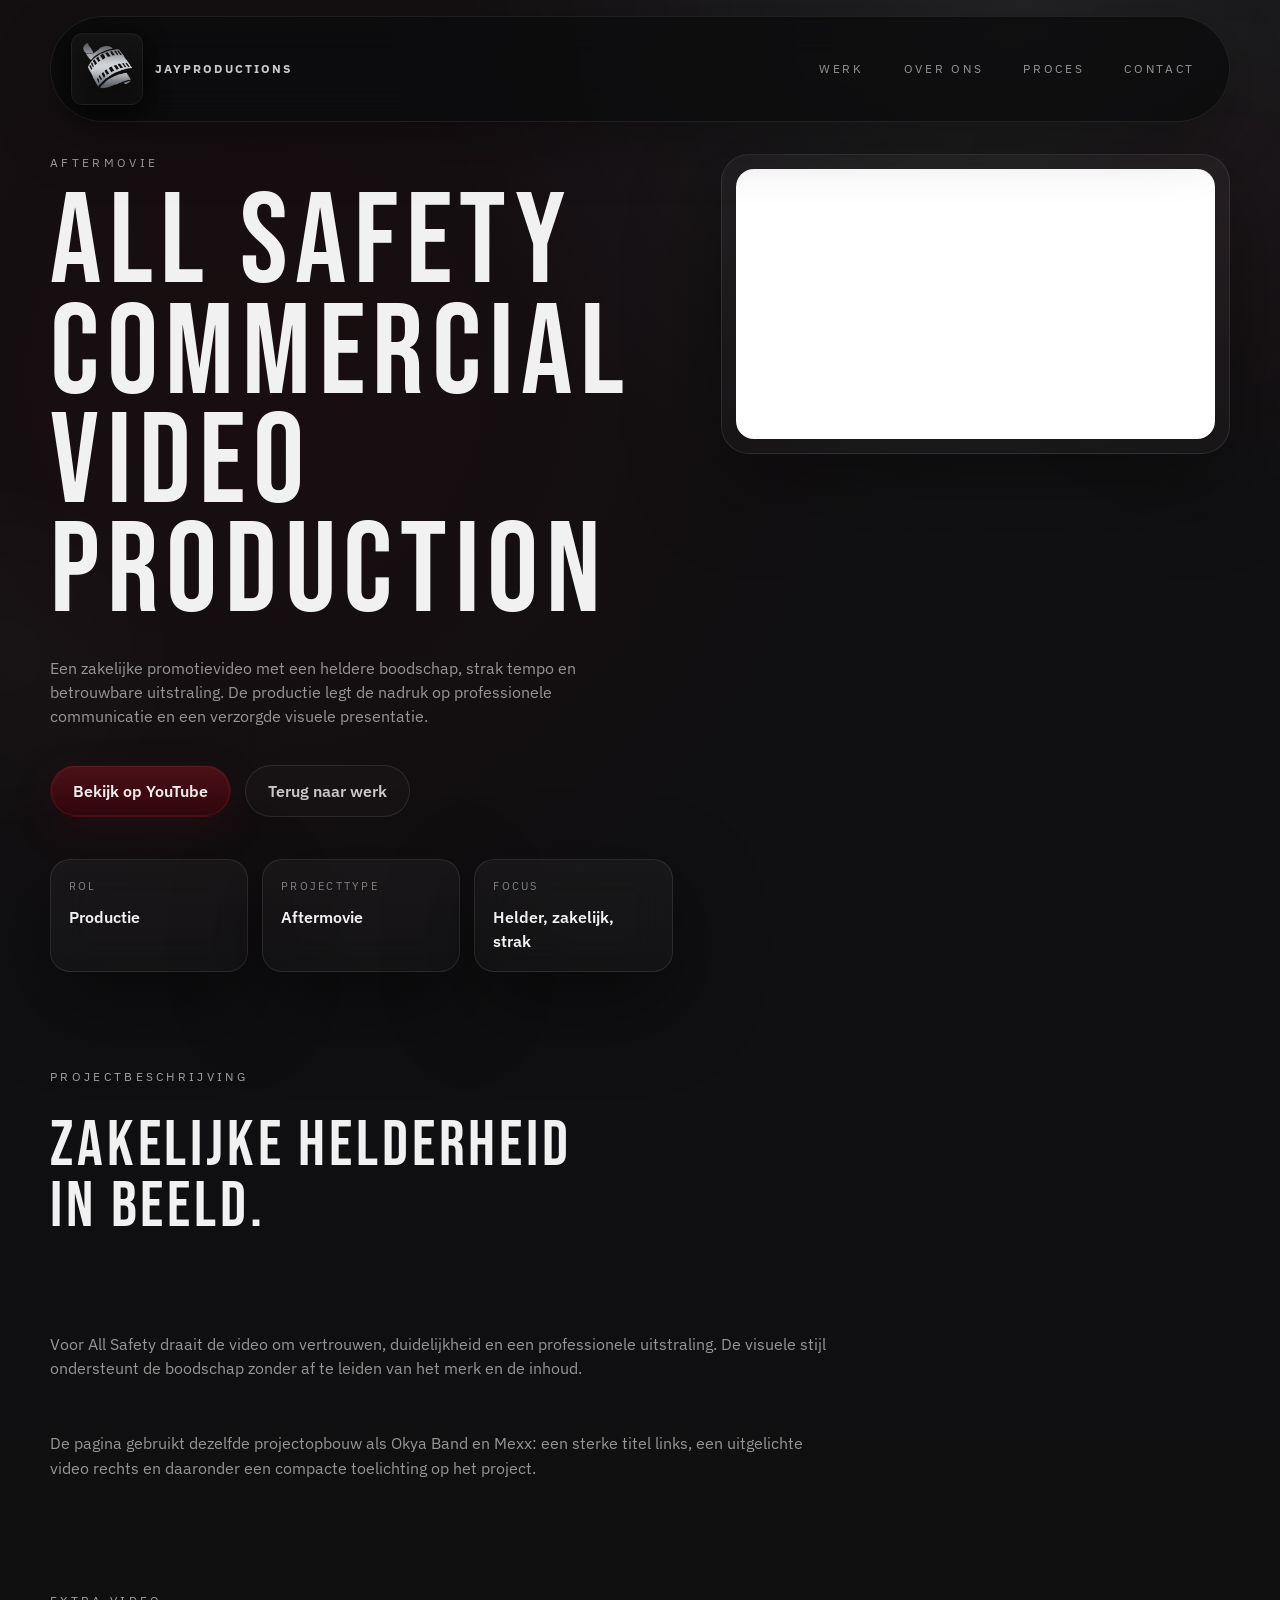
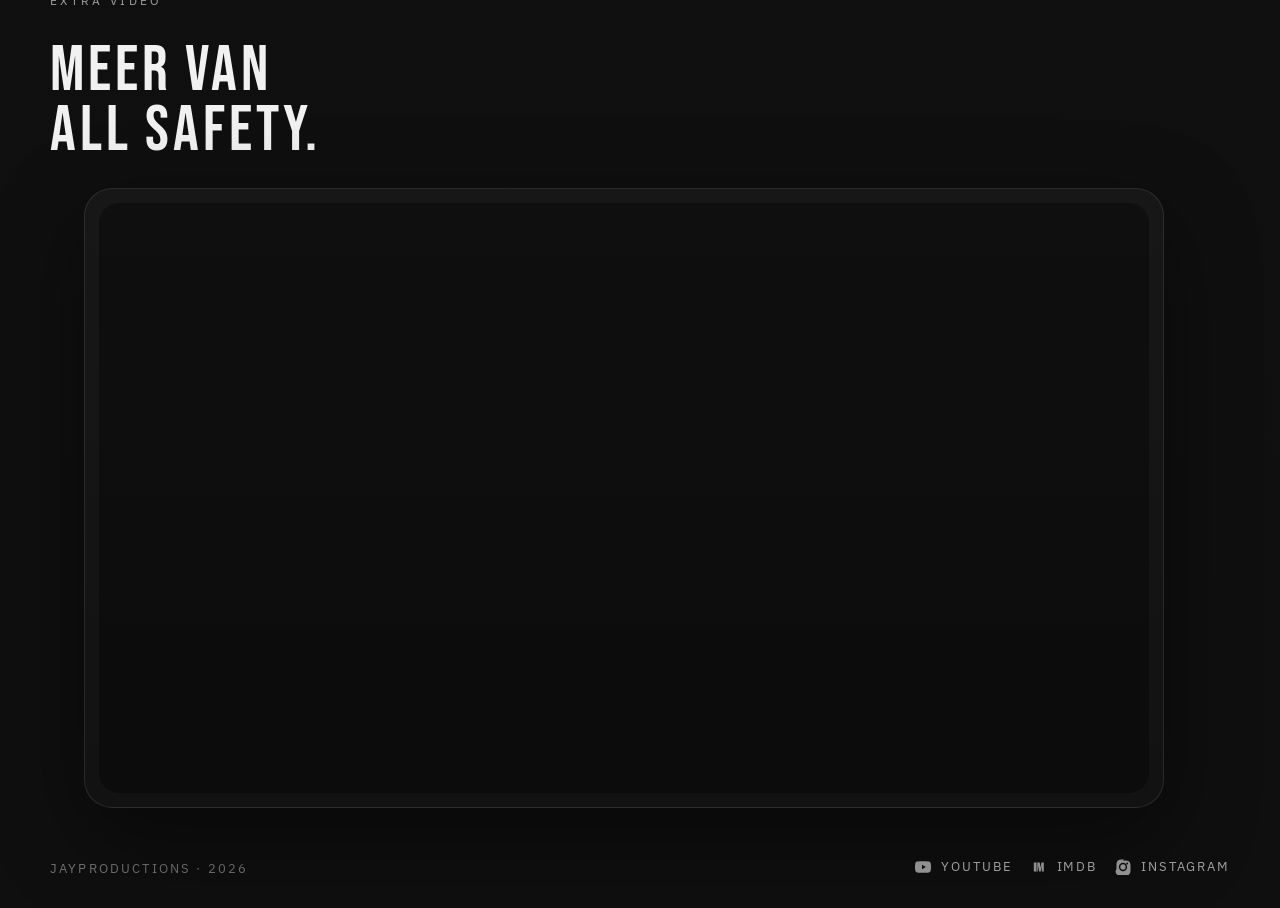
==== Projects/all-safety.html @ 98934c77 "Full release possibly. Only text later." ====
<!DOCTYPE html>
<html lang="nl">
<head>
	<meta charset="UTF-8" />
	<meta name="viewport" content="width=device-width, initial-scale=1.0" />
	<meta name="description" content="All Safety projectpagina van JayProductions." />
	<title>All Safety | JayProductions</title>
	<link rel="icon" href="../images/favicon.jpeg" type="image/jpeg" />
	<link rel="preconnect" href="https://fonts.googleapis.com" />
	<link rel="preconnect" href="https://fonts.gstatic.com" crossorigin />
	<link href="https://fonts.googleapis.com/css2?family=IBM+Plex+Sans:wght@400;500;600;700&family=Bebas+Neue&display=swap" rel="stylesheet" />
	<link rel="stylesheet" href="../styles.css" />
</head>
<body id="top">
	<div class="ambient ambient-one"></div>
	<div class="ambient ambient-two"></div>

	<header class="topbar">
		<a class="brand" href="../index.html" aria-label="JayProductions home">
			<span class="brand-mark">
				<img class="brand-logo" src="../images/JPlogo.jpeg" alt="Jay Productions logo" />
			</span>
			<span class="brand-text">JayProductions</span>
		</a>
		<nav class="nav" aria-label="Primary navigation">
			<a href="../index.html#work">Werk</a>
			<a href="../index.html#about">Over ons</a>
			<a href="../index.html#process">Proces</a>
			<a href="../index.html#contact">Contact</a>
		</nav>
	</header>

	<main>
		<section class="hero reveal project-hero">
			<div class="hero-copy">
				<p class="eyebrow">Aftermovie</p>
				<h1>
					<span>All Safety</span>
					<span>Commercial video production</span>
				</h1>
				<p class="lead">
					Een zakelijke promotievideo met een heldere boodschap, strak tempo en betrouwbare uitstraling.
					De productie legt de nadruk op professionele communicatie en een verzorgde visuele presentatie.
				</p>
				<div class="hero-actions">
					<a class="button button-primary" href="https://www.youtube.com/watch?v=3HWID2IB3Zs" target="_blank" rel="noreferrer">Bekijk op YouTube</a>
					<a class="button button-secondary" href="../index.html#work">Terug naar werk</a>
				</div>
				<dl class="hero-metrics">
					<div>
						<dt>Rol</dt>
						<dd>Productie</dd>
					</div>
					<div>
						<dt>Projecttype</dt>
						<dd>Aftermovie</dd>
					</div>
					<div>
						<dt>Focus</dt>
						<dd>Helder, zakelijk, strak</dd>
					</div>
				</dl>
			</div>

			<div class="hero-visual" aria-hidden="false">
				<div class="visual-card project-video-card">
					<div class="project-video">
						<iframe
							src="https://www.youtube-nocookie.com/embed/3HWID2IB3Zs?rel=0"
							title="All Safety promo video"
							loading="lazy"
							referrerpolicy="strict-origin-when-cross-origin"
							allow="accelerometer; autoplay; clipboard-write; encrypted-media; gyroscope; picture-in-picture"
							allowfullscreen></iframe>
					</div>
				</div>
			</div>
		</section>

		<section class="section reveal project-details">
			<div class="section-heading">
				<p class="eyebrow">Projectbeschrijving</p>
				<h2>
					<span>Zakelijke helderheid</span>
					<span>in beeld.</span>
				</h2>
			</div>
			<div class="split-content project-copy">
				<p>
					Voor All Safety draait de video om vertrouwen, duidelijkheid en een professionele uitstraling.
					De visuele stijl ondersteunt de boodschap zonder af te leiden van het merk en de inhoud.
				</p>
				<p>
					De pagina gebruikt dezelfde projectopbouw als Okya Band en Mexx: een sterke titel links,
					een uitgelichte video rechts en daaronder een compacte toelichting op het project.
				</p>
			</div>
		</section>

		<section class="section reveal">
			<div class="section-heading">
				<p class="eyebrow">Extra video</p>
				<h2>
					<span>Meer van</span>
					<span>All Safety.</span>
				</h2>
			</div>
			<div class="video-collection">
				<article class="video-card">
					<div class="video-frame">
						<iframe
							src="https://www.youtube-nocookie.com/embed/j0ZREssLTuQ?rel=0"
							title="All Safety extra video"
							loading="lazy"
							referrerpolicy="strict-origin-when-cross-origin"
							allow="accelerometer; autoplay; clipboard-write; encrypted-media; gyroscope; picture-in-picture"
							allowfullscreen></iframe>
					</div>
				</article>
			</div>
		</section>
	</main>

	<footer class="footer">
		<span>JayProductions</span>
		<div class="footer-links" aria-label="Social links">
			<a class="social-link" href="https://www.youtube.com/@Jay-Productions" target="_blank" rel="noreferrer" aria-label="YouTube">
				<svg viewBox="0 0 24 24" aria-hidden="true" focusable="false">
					<path d="M23.5 6.2c-.3-1.1-1.2-2-2.3-2.3C19.2 3.4 12 3.4 12 3.4s-7.2 0-9.2.5C1.7 4.2.8 5.1.5 6.2 0 8.2 0 12 0 12s0 3.8.5 5.8c.3 1.1 1.2 2 2.3 2.3 2 .5 9.2.5 9.2.5s7.2 0 9.2-.5c1.1-.3 2-1.2 2.3-2.3.5-2 .5-5.8.5-5.8s0-3.8-.5-5.8Zm-13 9.3V8.5l5.9 3.5-5.9 3.5Z" />
				</svg>
				<span>YouTube</span>
			</a>
			<a class="social-link" href="https://www.imdb.com/name/nm14317892/?ref_=ext_shr_lnk" target="_blank" rel="noreferrer" aria-label="IMDb">
				<svg viewBox="0 0 24 24" aria-hidden="true" focusable="false">
					<path d="M4.2 5.3h4.1v13.4H4.2V5.3Zm5.2 0H13l1.4 7.3 1.3-7.3h3.5v13.4h-3V9.3l-1.6 9.4h-2.4l-1.6-9.4v9.4H9.4V5.3Z" />
				</svg>
				<span>IMDb</span>
			</a>
			<a class="social-link" href="https://www.instagram.com/jayproductions_1/" target="_blank" rel="noreferrer" aria-label="Instagram">
				<svg viewBox="0 0 24 24" aria-hidden="true" focusable="false">
					<path d="M12 2.2c3.2 0 3.6 0 4.9.1 1.2.1 2 .3 2.7.6.7.3 1.2.7 1.8 1.2.5.5.9 1.1 1.2 1.8.3.7.5 1.5.6 2.7.1 1.3.1 1.7.1 4.9s0 3.6-.1 4.9c-.1 1.2-.3 2-.6 2.7-.3.7-.7 1.2-1.2 1.8-.5.5-1.1.9-1.8 1.2-.7.3-1.5.5-2.7.6-1.3.1-1.7.1-4.9.1s-3.6 0-4.9-.1c-1.2-.1-2-.3-2.7-.6-.7-.3-1.2-.7-1.8-1.2-.5-.5-.9-1.1-1.2-1.8-.3-.7-.5-1.5-.6-2.7C2.2 15.6 2.2 15.2 2.2 12s0-3.6.1-4.9c.1-1.2.3-2 .6-2.7.3-.7.7-1.2 1.2-1.8.5-.5 1.1-.9 1.8-1.2.7-.3 1.5-.5 2.7-.6 1.3-.1 1.7-.1 4.9-.1ZM12 5.8A6.2 6.2 0 1 0 12 18.2 6.2 6.2 0 0 0 12 5.8Zm0 10.2A4 4 0 1 1 12 8a4 4 0 0 1 0 8Zm6.3-10.6a1.4 1.4 0 1 0 0 2.8 1.4 1.4 0 0 0 0-2.8Z" />
				</svg>
				<span>Instagram</span>
			</a>
		</div>
	</footer>

	<script src="../script.js"></script>
</body>
</html>
---- styles.css ----
@import url('https://fonts.googleapis.com/css2?family=IBM+Plex+Sans:wght@400;500;600;700&family=Bebas+Neue&display=swap');

:root {
	color-scheme: dark;
	--bg: #0f0f10;
	--bg-soft: #161618;
	--panel: rgba(255, 255, 255, 0.035);
	--panel-strong: rgba(255, 255, 255, 0.06);
	--text: #c9c9c9;
	--text-strong: #f1f1f1;
	--muted: rgba(201, 201, 201, 0.72);
	--accent: #4d1018;
	--accent-deep: #32070d;
	--accent-soft: rgba(77, 16, 24, 0.26);
	--border: rgba(201, 201, 201, 0.12);
	--shadow: 0 30px 90px rgba(0, 0, 0, 0.45);
}

* {
	box-sizing: border-box;
}

html {
	scroll-behavior: smooth;
}

body {
	margin: 0;
	min-height: 100vh;
	background:
		radial-gradient(circle at 20% 15%, rgba(50, 7, 13, 0.26), transparent 28%),
		radial-gradient(circle at 80% 0%, rgba(255, 255, 255, 0.08), transparent 22%),
		linear-gradient(180deg, #101012 0%, #0f0f10 100%);
	color: var(--text);
	font-family: 'IBM Plex Sans', sans-serif;
	line-height: 1.5;
	overflow-x: hidden;
}

body::before {
	content: '';
	position: fixed;
	inset: 0;
	pointer-events: none;
	background-image: linear-gradient(rgba(255, 255, 255, 0.02) 1px, transparent 1px), linear-gradient(90deg, rgba(255, 255, 255, 0.02) 1px, transparent 1px);
	background-size: 72px 72px;
	mask-image: radial-gradient(circle at center, black, transparent 82%);
	opacity: 0.3;
}

a {
	color: inherit;
	text-decoration: none;
}

main,
.topbar,
.footer {
	width: min(1180px, calc(100% - 40px));
	margin: 0 auto;
}

.topbar {
	display: flex;
	align-items: center;
	justify-content: space-between;
	gap: 20px;
	padding: 16px 20px;
	margin-top: 16px;
	position: sticky;
	top: 16px;
	z-index: 20;
	background: rgba(12, 12, 13, 0.82);
	border: 1px solid rgba(255, 255, 255, 0.08);
	border-radius: 999px;
	backdrop-filter: blur(18px);
	box-shadow: 0 20px 60px rgba(0, 0, 0, 0.28);
}

.brand {
	display: inline-flex;
	align-items: center;
	gap: 12px;
	flex: none;
	font-weight: 700;
	letter-spacing: 0.18em;
	text-transform: uppercase;
	font-size: 0.72rem;
}

.brand-mark {
	/* keep the container modestly sized and consistent */
	width: 72px;
	height: 72px;
	display: inline-flex;
	align-items: center;
	justify-content: center;
	padding: 6px;
	background: linear-gradient(180deg, rgba(255,255,255,0.04), rgba(255,255,255,0.015));
	border-radius: 12px;
	border: 1px solid rgba(255,255,255,0.06);
	box-shadow: 0 8px 24px rgba(0, 0, 0, 0.6);
}

.brand-logo {
	/* keep width flexible; increase visible height */
	/* width: 64px; */
	height: 112px;
	object-fit: contain;
	display: block;
	filter: drop-shadow(0 6px 14px rgba(0,0,0,0.6));
	padding-left: 15px;
}

.nav {
	display: flex;
	gap: 12px;
	flex-wrap: wrap;
	justify-content: flex-end;
	color: var(--muted);
	font-size: 0.76rem;
	letter-spacing: 0.22em;
	text-transform: uppercase;
}

.nav a {
	position: relative;
	padding: 10px 14px;
	border-radius: 999px;
	transition: background-color 180ms ease, color 180ms ease, transform 180ms ease;
}

.nav a::after {
	content: none;
}

.nav a:hover,
.nav a:focus-visible {
	background: rgba(255, 255, 255, 0.05);
	color: var(--text-strong);
	transform: translateY(-1px);
}

main {
	padding: 32px 0 48px;
}

.hero {
	display: grid;
	grid-template-columns: minmax(0, 1.1fr) minmax(320px, 0.9fr);
	gap: 48px;
	align-items: center;
	min-height: calc(100vh - 120px);
}

.hero-copy h1,
.section-heading h2,
.cta-panel h2 {
	margin: 0;
	font-family: 'Bebas Neue', sans-serif;
	font-weight: 400;
	letter-spacing: 0.06em;
	color: var(--text-strong);
	line-height: 0.9;
	text-transform: uppercase;
}

.section-heading h2,
.cta-panel h2 {
	display: grid;
	gap: 0.04em;
	max-width: max-content;
}

.hero-copy h1 {
	display: grid;
	gap: 0.02em;
	font-size: clamp(4rem, 10vw, 8rem);
	max-width: max-content;
}

.section-heading h2 span,
.cta-panel h2 span {
	display: block;
	line-height: 0.9;
}

.hero-copy h1 span {
	display: block;
	line-height: 0.85;
}

.eyebrow {
	margin: 0 0 18px;
	color: rgba(201, 201, 201, 0.78);
	letter-spacing: 0.28em;
	text-transform: uppercase;
	font-size: 0.74rem;
}

.lead,
.split-content p,
.process-step p,
.work-card p,
.cta-panel p {
	color: var(--muted);
	font-size: 1.02rem;
}

.lead {
	max-width: 60ch;
	margin: 28px 0 0;
}

.hero-actions {
	display: flex;
	flex-wrap: wrap;
	gap: 14px;
	margin-top: 36px;
}

.button {
	display: inline-flex;
	align-items: center;
	justify-content: center;
	min-height: 52px;
	padding: 0 22px;
	border-radius: 999px;
	border: 1px solid transparent;
	font-weight: 600;
	transition: transform 180ms ease, border-color 180ms ease, background-color 180ms ease, box-shadow 180ms ease;
}

.button:hover,
.button:focus-visible {
	transform: translateY(-1px);
}

.button-primary {
	background: linear-gradient(180deg, rgba(77, 16, 24, 0.98), rgba(50, 7, 13, 0.98));
	color: #f4eded;
	box-shadow: 0 14px 36px rgba(77, 16, 24, 0.26), 0 0 0 1px rgba(255, 255, 255, 0.06) inset;
}

.button-secondary {
	border-color: var(--border);
	background: rgba(255, 255, 255, 0.02);
	color: var(--text);
}

.hero-metrics {
	display: grid;
	grid-template-columns: repeat(3, minmax(0, 1fr));
	gap: 14px;
	margin: 42px 0 0;
}

.hero-metrics div,
.work-card,
.process-step,
.cta-panel,
.visual-card {
	position: relative;
	overflow: hidden;
	background: linear-gradient(180deg, var(--panel), rgba(255, 255, 255, 0.02));
	border: 1px solid var(--border);
	box-shadow: var(--shadow);
	backdrop-filter: blur(18px);
}

.hero-metrics div {
	padding: 18px;
	border-radius: 20px;
}

.hero-metrics dt {
	color: rgba(201, 201, 201, 0.6);
	text-transform: uppercase;
	letter-spacing: 0.2em;
	font-size: 0.7rem;
}

.hero-metrics dd {
	margin: 10px 0 0;
	color: var(--text-strong);
	font-weight: 600;
}

.hero-visual {
	display: grid;
	gap: 18px;
}

.project-video-card {
	padding: 14px;
	min-height: 0;
}

.project-video {
	aspect-ratio: 16 / 9;
	border-radius: 18px;
	overflow: hidden;
	background: rgba(0, 0, 0, 0.35);
}

.project-video iframe {
	width: 100%;
	height: 100%;
	border: 0;
	display: block;
}

.project-copy {
	max-width: 78ch;
}

.visual-card {
	border-radius: 28px;
}

.visual-large {
	min-height: 500px;
	background:
		radial-gradient(circle at 50% 10%, rgba(255, 255, 255, 0.12), transparent 28%),
		linear-gradient(180deg, rgba(255, 255, 255, 0.04), rgba(255, 255, 255, 0.02));
}

.visual-reflection {
	position: absolute;
	inset: auto -18% 10% auto;
	width: 70%;
	height: 70%;
	background: radial-gradient(circle, rgba(77, 16, 24, 0.34), transparent 60%);
	filter: blur(28px);
	opacity: 0.9;
}

.visual-frame {
	position: absolute;
	inset: 28px;
	display: flex;
	flex-direction: column;
	justify-content: space-between;
	padding: 18px;
	border: 1px solid rgba(255, 255, 255, 0.08);
	border-radius: 22px;
}

/* Make any image placed in a visual-frame fill and crop nicely */
.visual-frame img {
    width: 100%;
    height: 100%;
    object-fit: cover;
    object-position: center;
    display: block;
    border-radius: 12px;
    box-shadow: inset 0 1px 0 rgba(255,255,255,0.03), 0 8px 24px rgba(0,0,0,0.45);
}

.visual-frame span,
.card-label,
.work-meta,
.process-step span {
	color: rgba(201, 201, 201, 0.66);
	letter-spacing: 0.22em;
	text-transform: uppercase;
	font-size: 0.72rem;
}

.visual-frame strong {
	align-self: flex-end;
	max-width: 8ch;
	font-family: 'Bebas Neue', sans-serif;
	font-size: clamp(3rem, 4vw, 4.6rem);
	line-height: 0.86;
	letter-spacing: 0.05em;
	text-transform: uppercase;
	color: var(--text-strong);
	text-align: right;
}

.visual-stack {
	display: grid;
	grid-template-columns: 1fr 1.25fr;
	gap: 18px;
}

.visual-small {
	min-height: 170px;
	padding: 22px;
	display: flex;
	flex-direction: column;
	justify-content: space-between;
}

.visual-small strong {
	font-size: clamp(1.5rem, 2.2vw, 2.2rem);
	color: var(--text-strong);
	max-width: 10ch;
	line-height: 1;
}

.card-tall {
	min-height: 220px;
}

.card-wide {
	align-self: end;
}

.section {
	padding: 96px 0 0;
}

.section-heading {
	display: grid;
	gap: 14px;
	margin-bottom: 28px;
}

.section-heading h2,
.cta-panel h2 {
	font-size: clamp(3rem, 5vw, 5.2rem);
}

.marquee {
	display: grid;
	grid-template-columns: repeat(5, minmax(max-content, 1fr));
	gap: 20px;
	align-items: center;
	justify-items: center;
	padding: 26px 0;
	margin-top: 46px;
	border-top: 1px solid var(--border);
	border-bottom: 1px solid var(--border);
	color: rgba(201, 201, 201, 0.58);
	font-size: 0.74rem;
	font-weight: 600;
	letter-spacing: 0.32em;
	text-transform: uppercase;
}

.work-grid {
	display: grid;
	grid-template-columns: 1.2fr 1fr 1fr;
	gap: 18px;
}

.work-tools {
	display: flex;
	justify-content: space-between;
	align-items: center;
	gap: 18px;
	margin: 0 0 22px;
}

.tag-filters,
.sort-controls {
	display: flex;
	flex-wrap: wrap;
	align-items: center;
	gap: 10px;
}

.filter-chip,
.sort-button {
	display: inline-flex;
	align-items: center;
	justify-content: center;
	min-height: 40px;
	border-radius: 999px;
	border: 1px solid rgba(201, 201, 201, 0.14);
	background: rgba(255, 255, 255, 0.025);
	color: rgba(201, 201, 201, 0.76);
	font: inherit;
	font-size: 0.72rem;
	font-weight: 600;
	letter-spacing: 0.14em;
	text-transform: uppercase;
	cursor: pointer;
	transition: background-color 180ms ease, border-color 180ms ease, color 180ms ease, transform 180ms ease;
}

.filter-chip {
	padding: 0 14px;
}

.sort-button {
	padding: 0 16px;
}

.filter-chip:hover,
.filter-chip:focus-visible,
.sort-button:hover,
.sort-button:focus-visible {
	border-color: rgba(201, 201, 201, 0.28);
	color: var(--text-strong);
	transform: translateY(-1px);
}

.filter-chip[aria-pressed="true"],
.sort-button[aria-pressed="true"] {
	border-color: rgba(77, 16, 24, 0.86);
	background: linear-gradient(180deg, rgba(77, 16, 24, 0.82), rgba(50, 7, 13, 0.82));
	color: #f4eded;
	box-shadow: 0 12px 28px rgba(77, 16, 24, 0.2), 0 0 0 1px rgba(255, 255, 255, 0.05) inset;
}

.work-card,
.process-step,
.cta-panel {
	border-radius: 28px;
}

.work-card {
	min-height: 300px;
	padding: 28px;
	display: flex;
	flex-direction: column;
	justify-content: space-between;
}

.work-card.is-hidden {
	display: none;
}

.work-empty {
	margin: 26px 0 0;
	color: rgba(201, 201, 201, 0.72);
	font-size: 0.95rem;
}

.work-filter-note {
	margin: -8px 0 22px;
	color: rgba(241, 241, 241, 0.78);
	font-size: 0.92rem;
}

.work-card.featured {
	background:
		radial-gradient(circle at top right, rgba(111, 31, 44, 0.28), transparent 32%),
		linear-gradient(180deg, rgba(255, 255, 255, 0.05), rgba(255, 255, 255, 0.02));
}

.work-meta {
	display: flex;
	justify-content: space-between;
	gap: 12px;
}

.work-card h3,
.process-step h3 {
	margin: 0;
	color: var(--text-strong);
	font-family: 'Bebas Neue', sans-serif;
	font-weight: 400;
	font-size: 1.95rem;
	letter-spacing: 0.05em;
	text-transform: uppercase;
	line-height: 0.95;
}

.work-card p,
.process-step p,
.cta-panel p {
	margin: 0;
	max-width: 34ch;
}

.project-card-link {
	display: inline-flex;
	align-items: center;
	align-self: flex-start;
	margin-top: 18px;
	padding: 10px 16px;
	border-radius: 999px;
	border: 1px solid var(--border);
	background: rgba(255, 255, 255, 0.03);
	color: var(--text-strong);
	font-size: 0.78rem;
	letter-spacing: 0.18em;
	text-transform: uppercase;
	transition: background-color 180ms ease, transform 180ms ease, border-color 180ms ease;
}

.project-card-link:hover,
.project-card-link:focus-visible {
	background: rgba(255, 255, 255, 0.07);
	border-color: rgba(201, 201, 201, 0.24);
	transform: translateY(-1px);
}

.split {
	display: grid;
	grid-template-columns: 0.82fr 1.18fr;
	gap: 28px;
	align-items: start;
}

.split-content {
	display: grid;
	gap: 18px;
	padding-top: 52px;
}

.profile-grid {
	display: grid;
	grid-template-columns: repeat(3, minmax(0, 1fr));
	gap: 22px;
	grid-column: 1 / -1;
	width: min(100%, 980px);
	margin: 28px auto 0;
	justify-self: center;
}

.profile-card {
	display: grid;
	gap: 0;
	padding: 0;
	border-radius: 30px;
	background: linear-gradient(180deg, rgba(255, 255, 255, 0.05), rgba(255, 255, 255, 0.02));
	border: 1px solid var(--border);
	overflow: hidden;
	box-shadow: var(--shadow);
}

.profile-photo {
	width: 100%;
	aspect-ratio: 0.92;
	min-height: 360px;
	border-radius: 0;
	display: block;
	object-fit: cover;
	object-position: center;
	border-bottom: 1px solid rgba(255, 255, 255, 0.1);
	box-shadow: inset 0 1px 0 rgba(255, 255, 255, 0.08);
}

.profile-card-body {
	display: grid;
	gap: 8px;
	padding: 18px 20px 20px;
	background: linear-gradient(180deg, rgba(255, 255, 255, 0.02), rgba(255, 255, 255, 0));
}

.profile-card h3 {
	margin: 0;
	color: var(--text-strong);
	font-size: 1.12rem;
	letter-spacing: 0.06em;
	text-transform: uppercase;
}

.profile-card p {
	margin: 0;
	color: rgba(201, 201, 201, 0.66);
	font-size: 0.95rem;
}

.process-grid {
	display: grid;
	grid-template-columns: repeat(3, minmax(0, 1fr));
	gap: 18px;
}

.process-step {
	padding: 26px;
	min-height: 250px;
}

.process-step span {
	display: inline-flex;
	margin-bottom: 70px;
}

.cta {
	padding-bottom: 80px;
}

.cta-panel {
	padding: 42px;
	background:
		radial-gradient(circle at left top, rgba(77, 16, 24, 0.28), transparent 30%),
		linear-gradient(180deg, rgba(255, 255, 255, 0.045), rgba(255, 255, 255, 0.018));
}

.cta-panel p {
	margin: 20px 0 0;
}

.contact-form {
	display: grid;
	gap: 16px;
	margin-top: 28px;
}

.form-row {
	display: grid;
	grid-template-columns: repeat(2, minmax(0, 1fr));
	gap: 16px;
}

.contact-form label {
	display: grid;
	gap: 10px;
}

.contact-form span {
	color: rgba(201, 201, 201, 0.72);
	letter-spacing: 0.18em;
	text-transform: uppercase;
	font-size: 0.68rem;
}

.contact-form input,
.contact-form select,
.contact-form textarea {
	width: 100%;
	border-radius: 18px;
	border: 1px solid rgba(201, 201, 201, 0.14);
	background: rgba(10, 10, 11, 0.65);
	color: var(--text-strong);
	padding: 16px 18px;
	font: inherit;
	outline: none;
	transition: border-color 180ms ease, box-shadow 180ms ease, background-color 180ms ease;
}

.contact-form select {
	-webkit-appearance: none;
	-moz-appearance: none;
	appearance: none;
	padding-right: 46px;
	background-image: linear-gradient(45deg, transparent 50%, rgba(201, 201, 201, 0.8) 50%), linear-gradient(135deg, rgba(201, 201, 201, 0.8) 50%, transparent 50%);
	background-position: calc(100% - 22px) 50%, calc(100% - 16px) 50%;
	background-size: 6px 6px, 6px 6px;
	background-repeat: no-repeat;
}

.contact-form textarea {
	resize: vertical;
	min-height: 150px;
}

.contact-form input::placeholder,
.contact-form textarea::placeholder {
	color: rgba(201, 201, 201, 0.42);
}

.contact-form input:focus,
.contact-form select:focus,
.contact-form textarea:focus {
	border-color: rgba(77, 16, 24, 0.82);
	box-shadow: 0 0 0 4px rgba(77, 16, 24, 0.18);
	background: rgba(14, 14, 16, 0.88);
}

.form-actions {
	display: flex;
	flex-wrap: wrap;
	align-items: center;
	gap: 16px;
	margin-top: 6px;
}

.form-note,
.form-status {
	margin: 0;
	font-size: 0.92rem;
}

.form-status {
	min-height: 1.4em;
	color: rgba(201, 201, 201, 0.88);
}

.footer {
	display: flex;
	justify-content: space-between;
	align-items: center;
	gap: 16px;
	padding: 0 0 28px;
	color: rgba(201, 201, 201, 0.54);
	font-size: 0.84rem;
	letter-spacing: 0.16em;
	text-transform: uppercase;
}

.footer-links {
	display: flex;
	align-items: center;
	gap: 18px;
	flex-wrap: wrap;
	justify-content: flex-end;
	letter-spacing: 0.14em;
}

.social-link {
	display: inline-flex;
	align-items: center;
	gap: 10px;
	position: relative;
	padding-bottom: 3px;
	color: rgba(201, 201, 201, 0.78);
	transition: color 180ms ease;
}

.social-link svg {
	width: 16px;
	height: 16px;
	fill: currentColor;
	flex: none;
	opacity: 0.9;
}

.social-link::after {
	content: '';
	position: absolute;
	left: 0;
	bottom: 0;
	width: 100%;
	height: 1px;
	background: linear-gradient(90deg, transparent, rgba(201, 201, 201, 0.9), transparent);
	transform: scaleX(0);
	transform-origin: center;
	transition: transform 180ms ease;
}

.social-link:hover,
.social-link:focus-visible {
	color: var(--text-strong);
}

.social-link:hover::after,
.social-link:focus-visible::after {
	transform: scaleX(1);
}

.ambient {
	position: fixed;
	border-radius: 50%;
	filter: blur(60px);
	opacity: 0.34;
	pointer-events: none;
	z-index: 0;
}

.ambient-one {
	top: 8%;
	right: -10%;
	width: 28vw;
	height: 28vw;
	background: rgba(50, 7, 13, 0.32);
}

.ambient-two {
	bottom: 10%;
	left: -12%;
	width: 24vw;
	height: 24vw;
	background: rgba(255, 255, 255, 0.06);
}

.reveal {
	opacity: 0;
	transform: translateY(24px);
	transition: opacity 700ms ease, transform 700ms ease;
}

.reveal.is-visible {
	opacity: 1;
	transform: translateY(0);
}

.reveal.is-visible .work-card,
.reveal.is-visible .process-step,
.reveal.is-visible .visual-card {
	animation: floatIn 700ms ease both;
}

.hero .hero-copy,
.hero .hero-visual {
	position: relative;
	z-index: 1;
}

@keyframes floatIn {
	from {
		transform: translateY(10px);
		opacity: 0.7;
	}
	to {
		transform: translateY(0);
		opacity: 1;
	}
}

@media (max-width: 1024px) {
	.hero,
	.split {
		grid-template-columns: 1fr;
	}

	.hero {
		min-height: auto;
		padding-top: 20px;
		gap: 32px;
	}

	.hero-copy h1 {
		font-size: clamp(3.2rem, 8vw, 5.8rem);
		max-width: 11ch;
	}

	.hero-metrics {
		grid-template-columns: repeat(3, minmax(0, 1fr));
	}

	.visual-large {
		min-height: 380px;
	}

	.visual-stack {
		grid-template-columns: repeat(2, minmax(0, 1fr));
	}

	.work-card,
	.process-step,
	.cta-panel {
		padding: 24px;
	}

	.section {
		padding-top: 80px;
	}

	.split-content {
		padding-top: 18px;
	}

	.profile-grid {
		grid-template-columns: repeat(3, minmax(0, 1fr));
	}

	.hero-copy h1 {
		max-width: 12ch;
	}

	.work-grid,
	.process-grid {
		grid-template-columns: 1fr;
	}

	.work-tools {
		flex-direction: column;
		align-items: stretch;
	}

	.tag-filters,
	.sort-controls {
		justify-content: center;
	}

	/* Center header/footer/nav and hero on tablet widths (<=1024px) */
	.topbar,
	.footer {
		flex-direction: column;
		align-items: center;
	}

	.topbar {
		border-radius: 28px;
		padding: 18px 20px;
	}

	.nav,
	.footer-links {
		justify-content: center;
	}

	.hero-copy {
		text-align: center;
		margin-inline: auto;
	}

	.hero-actions {
		justify-content: center;
	}

	.hero-metrics div {
		text-align: center;
	}

	.hero-visual {
		justify-self: center;
	}

	/* Ensure section headings center on tablet */
	.section-heading {
		justify-items: center;
	}

	.section-heading h2,
	.section-heading p {
		text-align: center !important;
		margin-inline: auto;
		width: min(100%, 92%);
	}
}

@media (max-width: 900px) {
	main,
	.topbar,
	.footer {
		width: min(100% - 28px, 1180px);
	}

	.topbar {
		top: 12px;
		padding: 16px 18px;
	}

	.topbar,
	.footer {
		flex-direction: column;
		align-items: center;
	}

	.nav,
	.footer-links {
		justify-content: center;
	}

	.nav {
		gap: 16px;
		font-size: 0.72rem;
	}

	.hero {
		gap: 24px;
		padding-top: 18px;
	}

	.hero-copy {
		text-align: center;
		margin-inline: auto;
	}

	/* Center section headings on tablet */
	.section-heading,
	.section-heading h2,
	.section-heading p {
		text-align: center !important;
		margin-inline: auto;
		width: min(100%, 92%);
	}

	.hero-actions {
		justify-content: center;
	}

	.hero-metrics div {
		text-align: center;
	}

	.hero-visual {
		justify-self: center;
	}

	.hero-copy h1 {
		font-size: clamp(2.8rem, 8.5vw, 4.6rem);
		max-width: 9ch;
	}

	.hero-actions {
		gap: 12px;
	}

	.hero-metrics {
		grid-template-columns: repeat(2, minmax(0, 1fr));
	}

	.visual-stack,
	.form-row {
		grid-template-columns: 1fr;
	}

	.profile-grid {
		grid-template-columns: 1fr;
		width: 100%;
	}

	.profile-photo {
		min-height: 0;
		aspect-ratio: 1;
	}

	.profile-card-body {
		padding: 16px 18px 18px;
	}

	.visual-large {
		min-height: 300px;
	}

	.section {
		padding-top: 68px;
	}

	.cta {
		padding-bottom: 56px;
	}

	.work-card,
	.process-step,
	.cta-panel {
		padding: 20px;
	}

	.form-actions {
		align-items: stretch;
	}

	.button {
		width: 100%;
	}

	.marquee {
		display: flex;
		gap: 44px;
		justify-content: flex-start;
		overflow-x: auto;
		white-space: nowrap;
		padding: 18px 0 20px;
	}

	.marquee span {
		flex: none;
	}
}

@media (max-width: 720px) {
	main,
	.topbar,
	.footer {
		width: min(100% - 20px, 1180px);
	}

	.topbar,
	.footer,
	.nav,
	.hero-actions,
	.marquee {
		gap: 12px;
	}

	.topbar,
	.footer {
		flex-direction: column;
		align-items: center;
	}

	.footer-links {
		justify-content: center;
	}

	.nav {
		gap: 14px;
		justify-content: center;
		font-size: 0.78rem;
		row-gap: 8px;
	}

	.marquee {
		gap: 34px;
	}

	main {
		padding-top: 28px;
	}

	.hero {
		gap: 20px;
	}

	.hero-copy h1 {
		font-size: clamp(2.5rem, 9.5vw, 3.4rem);
		max-width: 10ch;
		line-height: 0.98;
	}

	.hero-copy,
	.hero-visual,
	.section-heading,
	.split-content,
	.cta-panel {
		width: 100%;
	}

	.hero-copy {
		text-align: center;
	}

	/* Reduce header logo on small screens */
	.brand-mark {
		width: 56px;
		height: 56px;
		padding: 6px;
		border-radius: 12px;
	}

	.brand-logo {
		/* width intentionally flexible */
		/* width: 200px; */
		height: 112px;
	}

	/* Ensure absolute centering on very small phones */
}

@media (max-width: 480px) {
	.hero {
		grid-template-columns: 1fr;
		justify-items: center;
		padding-top: 18px;
	}

	.hero-copy {
		text-align: center;
		justify-self: center;
		margin-inline: auto;
		width: min(100%, 92%);
	}

	.hero-copy h1 {
		font-size: clamp(2.2rem, 9.5vw, 3rem);
		max-width: 12ch;
		line-height: 0.98;
	}

	.hero-visual {
		justify-self: center;
		width: min(100%, 92%);
	}

	/* Center section headings and related intro text on very small screens */
	.section-heading,
	.section-heading h2,
	.section-heading p,
	.split-content {
		text-align: center !important;
		margin-inline: auto;
		width: min(100%, 92%);
	}

	.section-heading h2 {
		max-width: 36ch;
		margin-inline: auto;
	}

	.hero-metrics {
		gap: 10px;
		margin-top: 22px;
	}

	.hero-metrics div {
		padding: 12px 14px;
	}

	.eyebrow {
		font-size: 0.66rem;
		letter-spacing: 0.22em;
		margin-bottom: 12px;
	}

	.lead,
	.split-content p,
	.process-step p,
	.work-card p,
	.cta-panel p {
		font-size: 0.95rem;
	}

	.hero-actions {
		flex-direction: column;
	}

	.button {
		width: 100%;
	}

	.hero-metrics,
	.visual-stack,
	.form-row {
		grid-template-columns: 1fr;
	}

	.hero-metrics {
		display: grid;
		gap: 8px;
	}

	.hero-metrics dt {
		font-size: 0.62rem;
	}

	.hero-metrics dd {
		margin-top: 6px;
		font-size: 0.92rem;
	}

	.hero-metrics div,
	.work-card,
	.process-step,
	.cta-panel,
	.visual-card {
		border-radius: 22px;
	}

	.visual-large {
		min-height: 260px;
	}

	.visual-frame {
		inset: 18px;
		padding: 14px;
	}

	.visual-frame strong,
	.visual-small strong {
		font-size: clamp(1.7rem, 6vw, 2.5rem);
	}

	.visual-small {
		min-height: 150px;
	}

	.ambient {
		display: none;
	}

	.marquee {
		gap: 34px;
		justify-content: flex-start;
		overflow-x: auto;
		white-space: nowrap;
		padding-bottom: 20px;
	}

	.marquee span {
		flex: none;
	}

	.section,
	.cta {
		padding-top: 60px;
	}

	.section-heading h2,
	.cta-panel h2 {
		font-size: clamp(2rem, 8vw, 3.1rem);
		max-width: 100%;
	}

	.section-heading h2,
	.cta-panel h2 {
		max-width: 10ch;
	}

	.form-row {
		grid-template-columns: 1fr;
	}

	.contact-form input,
	.contact-form select,
	.contact-form textarea {
		padding: 15px 16px;
		border-radius: 16px;
	}

	.form-actions {
		flex-direction: column;
		align-items: stretch;
	}

	.form-note {
		text-align: left;
	}

	.cta-panel {
		padding: 22px;
	}

	.work-card,
	.process-step,
	.visual-card,
	.hero-metrics div,
	.cta-panel {
		border-radius: 20px;
	}

	.social-link span {
		font-size: 0.72rem;
	}

	.footer,
	.footer-links,
	.social-link {
		letter-spacing: 0.12em;
	}
}

/* FHM Podcast project page */
.project-hero {
	align-items: start;
}

.project-eyebrow-row {
	display: flex;
	flex-wrap: wrap;
	gap: 10px;
	align-items: center;
	margin-bottom: 18px;
}

.badge {
	display: inline-flex;
	align-items: center;
	gap: 8px;
	padding: 10px 14px;
	border-radius: 999px;
	border: 1px solid rgba(201, 201, 201, 0.14);
	background: rgba(255, 255, 255, 0.03);
	color: rgba(241, 241, 241, 0.88);
	font-size: 0.72rem;
	letter-spacing: 0.2em;
	text-transform: uppercase;
}

.project-stats {
	display: grid;
	grid-template-columns: repeat(3, minmax(0, 1fr));
	gap: 14px;
	margin-top: 32px;
}

.stat-card {
	padding: 18px;
	border-radius: 20px;
	background: linear-gradient(180deg, rgba(255, 255, 255, 0.035), rgba(255, 255, 255, 0.015));
	border: 1px solid rgba(201, 201, 201, 0.12);
	box-shadow: var(--shadow);
}

.stat-card dt {
	color: rgba(201, 201, 201, 0.62);
	text-transform: uppercase;
	letter-spacing: 0.2em;
	font-size: 0.7rem;
}

.stat-card dd {
	margin: 10px 0 0;
	color: var(--text-strong);
	font-weight: 600;
	font-size: 1rem;
}

.featured-video-shell {
	padding: 14px;
	border-radius: 28px;
	background: linear-gradient(180deg, rgba(255, 255, 255, 0.035), rgba(255, 255, 255, 0.02));
	border: 1px solid var(--border);
	box-shadow: var(--shadow);
}

.featured-video {
	aspect-ratio: 16 / 9;
	border-radius: 20px;
	overflow: hidden;
	background: rgba(0, 0, 0, 0.35);
}

.featured-video iframe,
.video-card iframe {
	width: 100%;
	height: 100%;
	border: 0;
	display: block;
}

.video-collection {
	display: grid;
	grid-template-columns: 1fr;
	gap: 18px;
	justify-items: center;
}

.video-card {
	display: flex;
	align-items: stretch;
	gap: 0;
	padding: 14px;
	border-radius: 28px;
	background: linear-gradient(180deg, rgba(255, 255, 255, 0.035), rgba(255, 255, 255, 0.015));
	border: 1px solid rgba(201, 201, 201, 0.12);
	box-shadow: var(--shadow);
	overflow: hidden;
	width: min(100%, 1080px);
	justify-self: center;
	transition: transform 180ms ease, box-shadow 180ms ease;
}

.video-card:nth-child(even) {
	flex-direction: row-reverse;
	transform: translateX(16px);
}

.video-card:nth-child(odd) {
	transform: translateX(-16px);
}

.video-card .video-frame {
	flex: 1;
	aspect-ratio: 16 / 9;
	border-radius: 20px;
	overflow: hidden;
	background: rgba(0, 0, 0, 0.35);
	min-width: 0;
}

.video-card:hover {
	transform: translateY(-2px) translateX(0);
	box-shadow: 0 32px 90px rgba(0, 0, 0, 0.5);
}

/* Simple gallery styles for project image grids */
.project-gallery .gallery-grid {
	display: grid;
	grid-template-columns: repeat(auto-fit, minmax(240px, 1fr));
	gap: 20px;
	align-items: start;
	justify-items: center;
	max-width: 1200px;
	margin: 0 auto;
	padding: 12px 0;
}

.project-gallery .gallery-item {
	width: 100%;
	overflow: hidden;
	border-radius: 12px;
	background: linear-gradient(180deg, rgba(255,255,255,0.02), rgba(0,0,0,0.04));
	box-shadow: 0 12px 40px rgba(3,8,20,0.35);
	transition: transform 420ms cubic-bezier(.2,.9,.3,1), box-shadow 420ms ease;
	position: relative;
}

.project-gallery .gallery-item::after {
	content: "";
	position: absolute;
	inset: 0;
	pointer-events: none;
	background: linear-gradient(180deg, rgba(255,255,255,0.02), rgba(0,0,0,0.12));
	mix-blend-mode: overlay;
	opacity: 0.6;
	transition: opacity 420ms ease;
}

.project-gallery .gallery-item img {
	display: block;
	width: 100%;
	height: 100%;
	object-fit: cover;
	transform: scale(1);
	transition: transform 720ms cubic-bezier(.2,.9,.3,1);
	will-change: transform;
}

.project-gallery .gallery-item:hover {
	transform: translateY(-6px) scale(1.02);
	box-shadow: 0 40px 90px rgba(3,8,20,0.55);
}

.project-gallery .gallery-item:hover::after {
	opacity: 0.35;
}

.project-gallery .gallery-item:hover img {
	transform: scale(1.06) rotate(0.25deg);
}

/* Lightbox styles */
.lightbox {
	position: fixed;
	inset: 0;
	display: none;
	align-items: center;
	justify-content: center;
	background: rgba(4,6,10,0.75);
	z-index: 9999;
	padding: 28px;
}
.lightbox.is-open { display: flex; }
.lightbox-img {
	max-width: calc(100% - 120px);
	max-height: calc(100% - 120px);
	box-shadow: 0 40px 120px rgba(2,8,20,0.75);
	border-radius: 10px;
	transform: translateY(8px) scale(0.995);
	transition: transform 360ms cubic-bezier(.2,.9,.3,1), opacity 260ms ease;
	opacity: 1;
}
.lightbox-close {
	position: absolute;
	top: 20px;
	right: 20px;
	background: rgba(255,255,255,0.06);
	border: 0;
	color: #fff;
	font-size: 28px;
	line-height: 1;
	width: 48px;
	height: 48px;
	border-radius: 8px;
	cursor: pointer;
	box-shadow: 0 8px 30px rgba(2,8,20,0.6);
}
.lightbox-close:focus { outline: 2px solid rgba(255,255,255,0.12); }

@media (max-width: 1024px) {
	.project-stats {
		grid-template-columns: 1fr;
	}

	.video-card,
	.video-card:nth-child(even) {
		flex-direction: column;
		transform: none;
	}

	.video-card:hover {
		transform: translateY(-2px);
	}
}
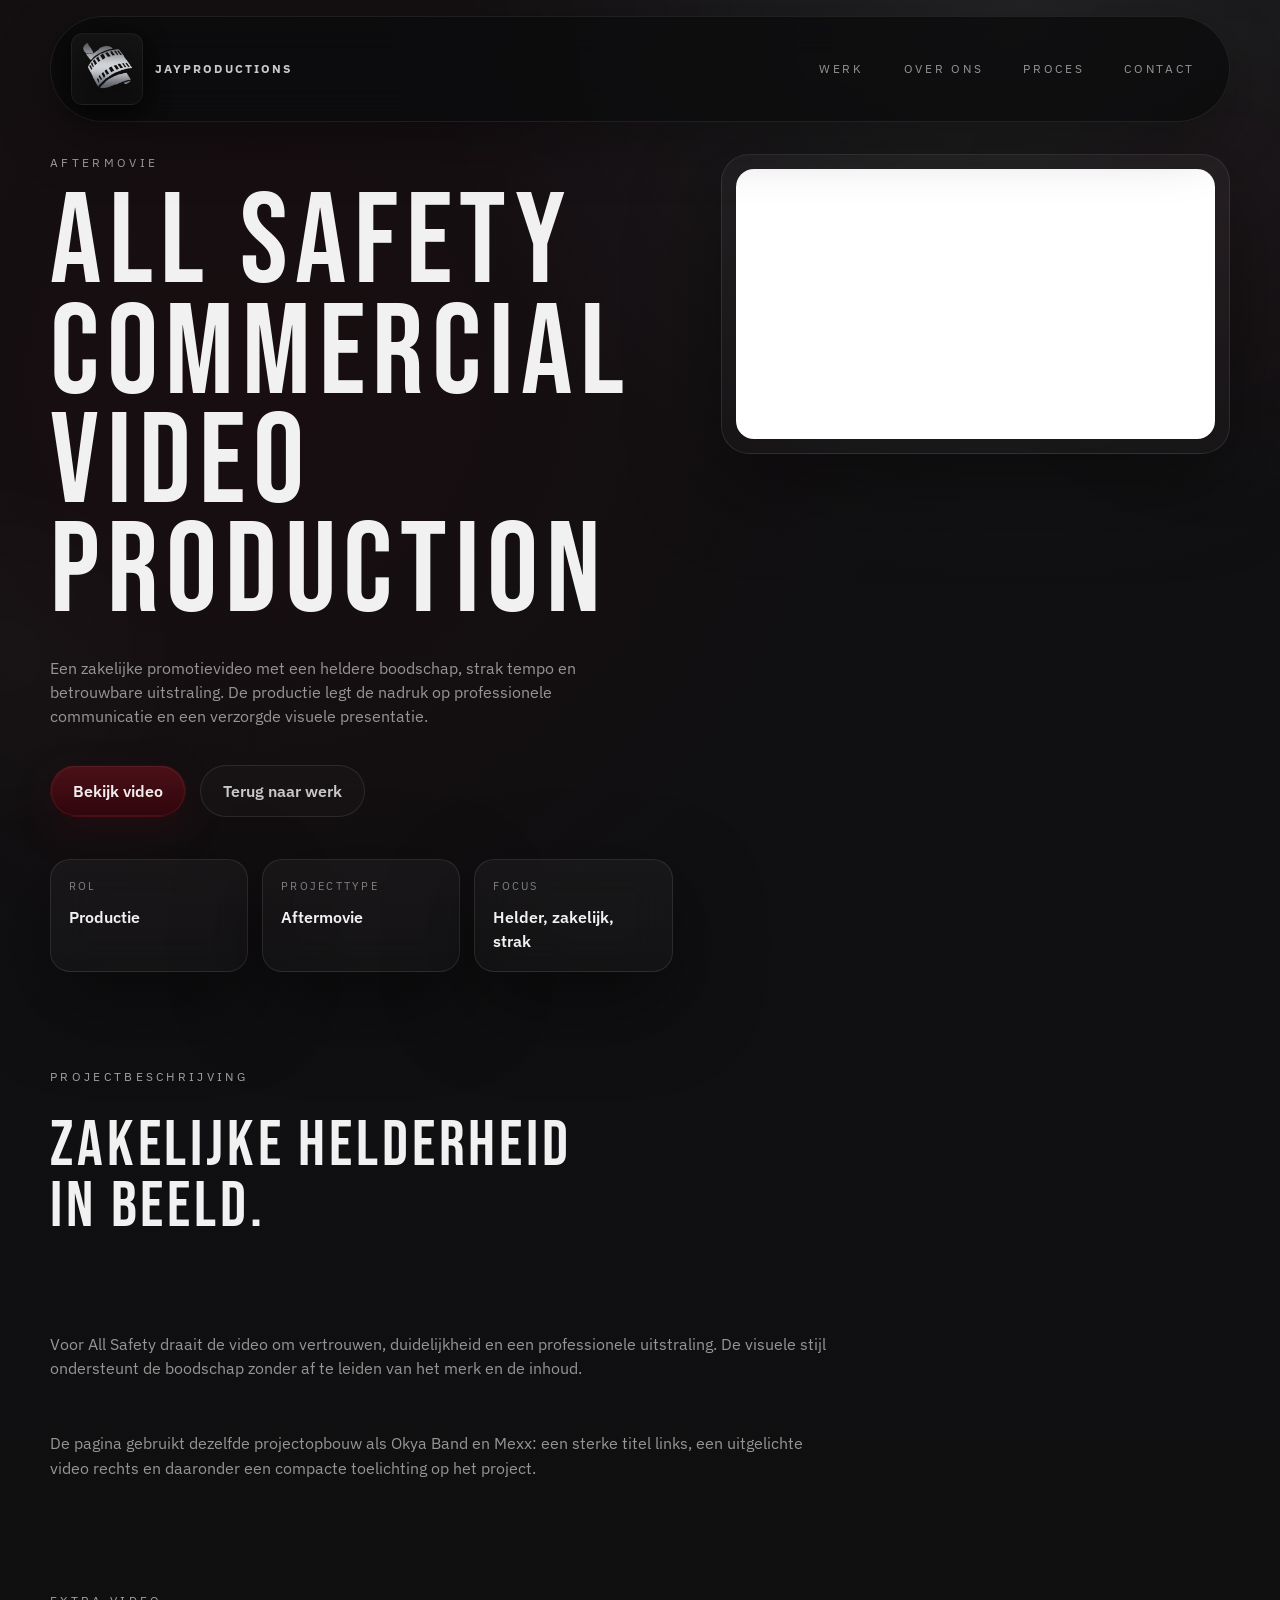
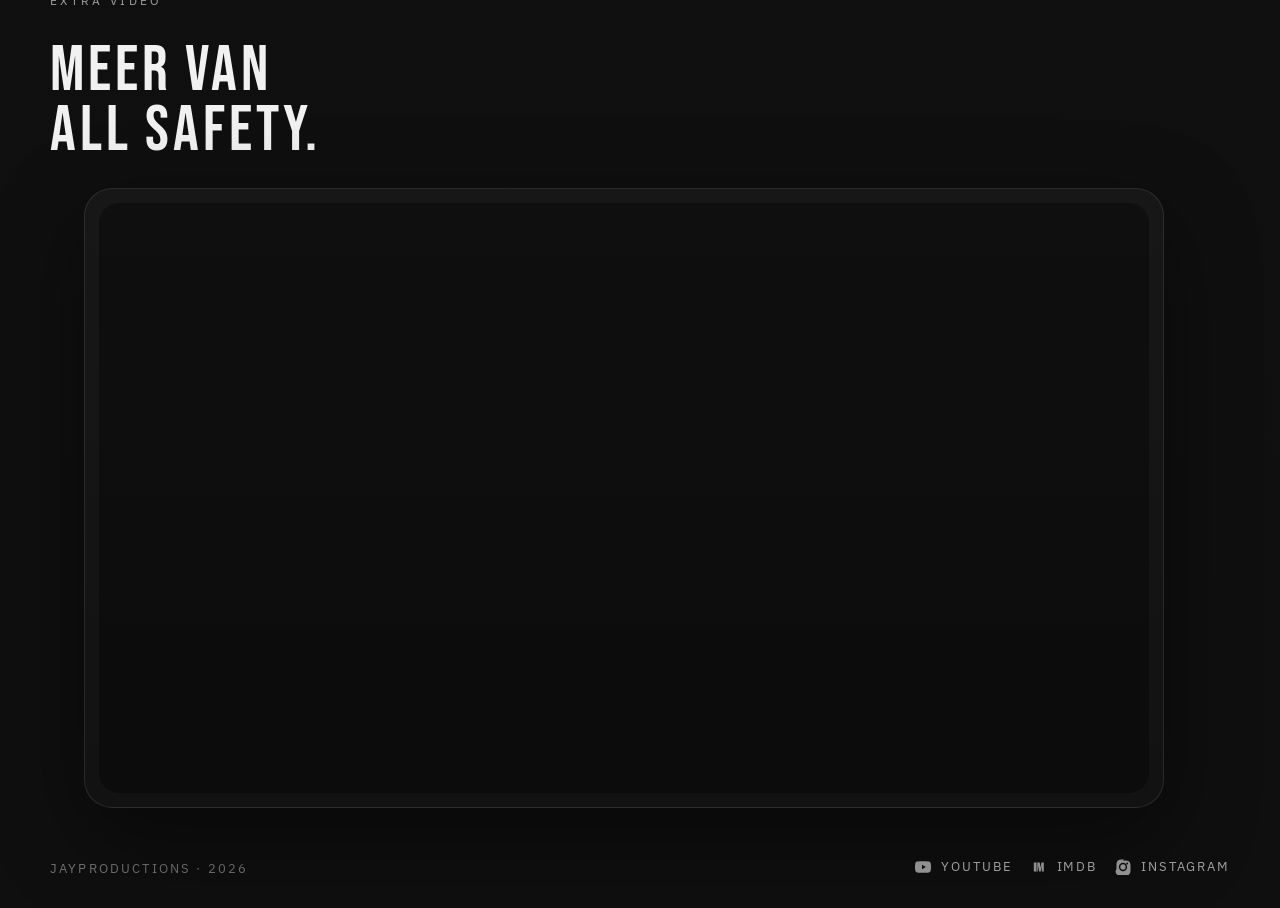
==== commit 87891162: "Test" ====
--- a/Projects/all-safety.html
+++ b/Projects/all-safety.html
@@ -43,7 +43,7 @@
 					De productie legt de nadruk op professionele communicatie en een verzorgde visuele presentatie.
 				</p>
 				<div class="hero-actions">
-					<a class="button button-primary" href="https://www.youtube.com/watch?v=3HWID2IB3Zs" target="_blank" rel="noreferrer">Bekijk op YouTube</a>
+					<a class="button button-primary" href="#video">Bekijk video</a>
 					<a class="button button-secondary" href="../index.html#work">Terug naar werk</a>
 				</div>
 				<dl class="hero-metrics">
@@ -62,11 +62,11 @@
 				</dl>
 			</div>
 
-			<div class="hero-visual" aria-hidden="false">
+			<div class="hero-visual" id="video" aria-hidden="false">
 				<div class="visual-card project-video-card">
 					<div class="project-video">
 						<iframe
-							src="https://www.youtube-nocookie.com/embed/3HWID2IB3Zs?rel=0"
+							src="https://www.youtube-nocookie.com/embed/3HWID2IB3Zs?rel=0&modestbranding=1&playsinline=1"
 							title="All Safety promo video"
 							loading="lazy"
 							referrerpolicy="strict-origin-when-cross-origin"
@@ -109,7 +109,7 @@
 				<article class="video-card">
 					<div class="video-frame">
 						<iframe
-							src="https://www.youtube-nocookie.com/embed/j0ZREssLTuQ?rel=0"
+							src="https://www.youtube-nocookie.com/embed/j0ZREssLTuQ?rel=0&modestbranding=1&playsinline=1"
 							title="All Safety extra video"
 							loading="lazy"
 							referrerpolicy="strict-origin-when-cross-origin"
--- a/styles.css
+++ b/styles.css
@@ -961,6 +961,10 @@
 		justify-content: center;
 	}
 
+	.work-filter-note {
+		text-align: center;
+	}
+
 	/* Center header/footer/nav and hero on tablet widths (<=1024px) */
 	.topbar,
 	.footer {
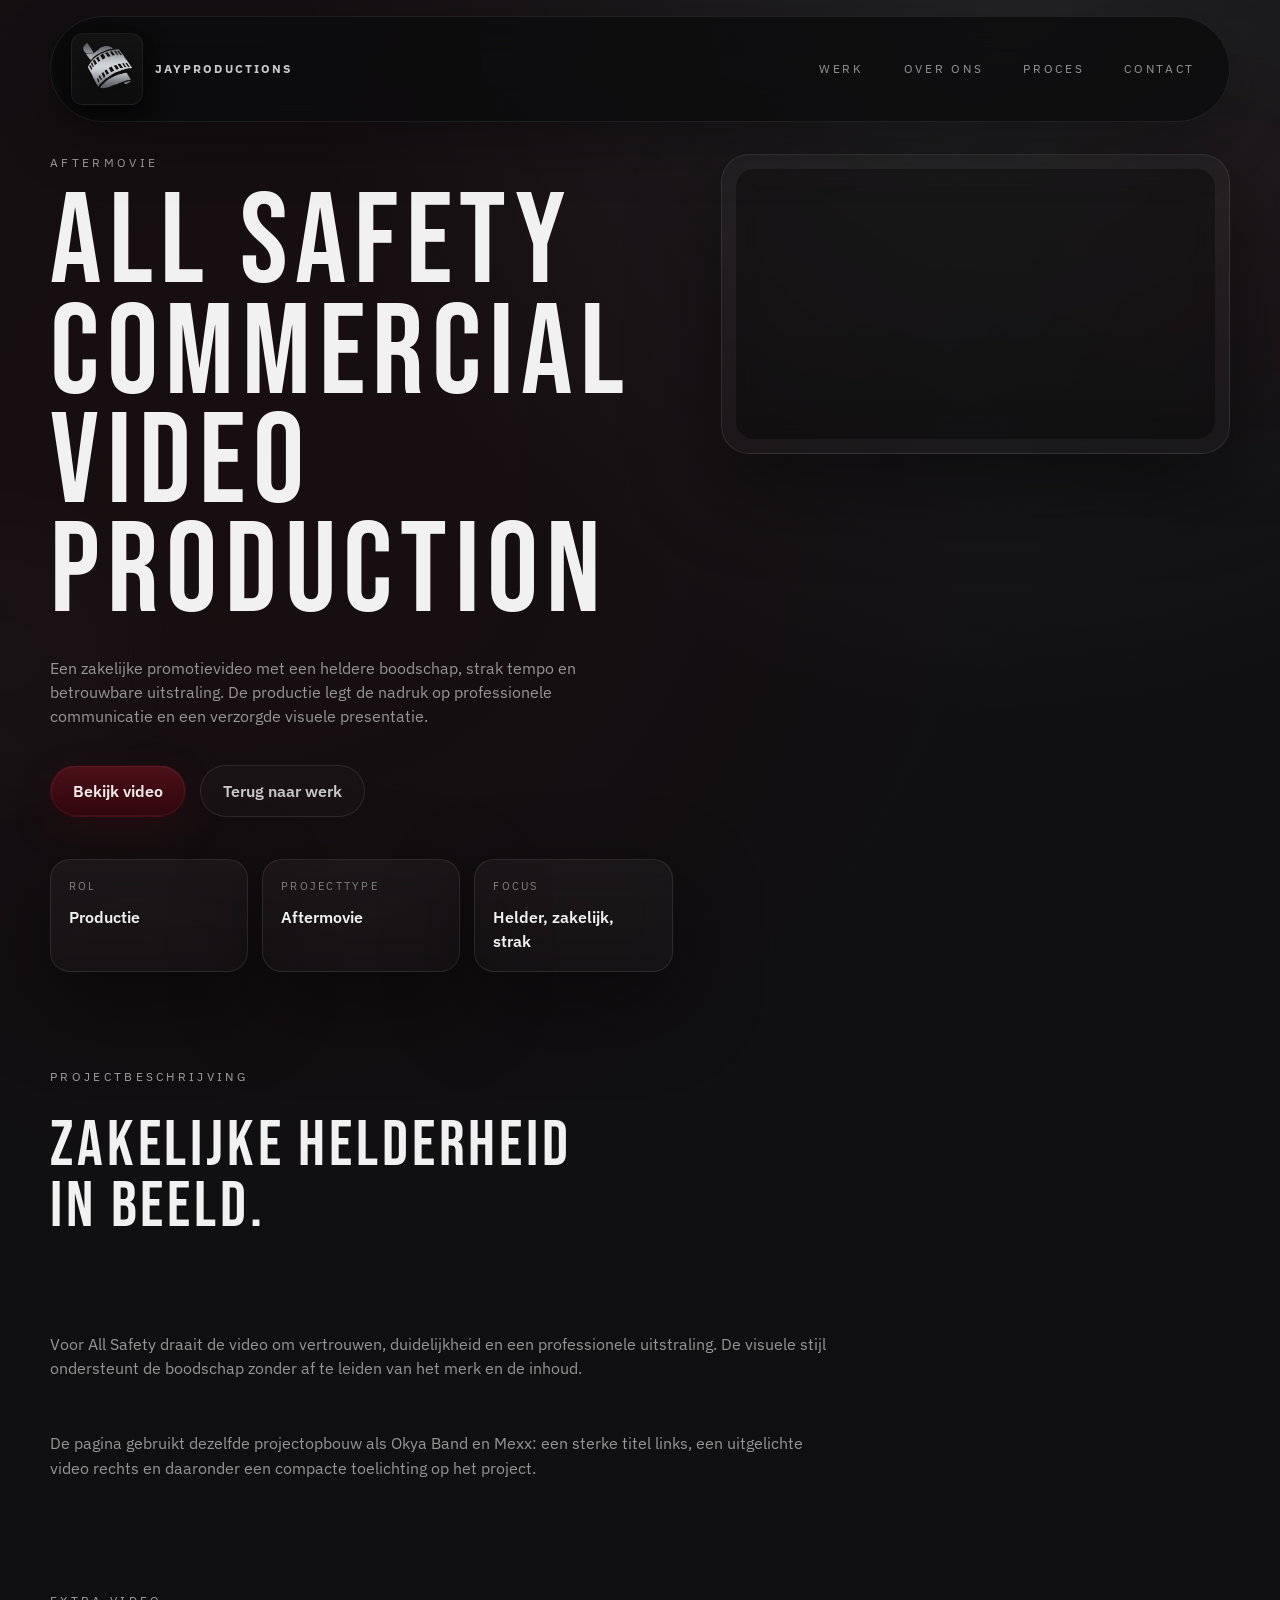
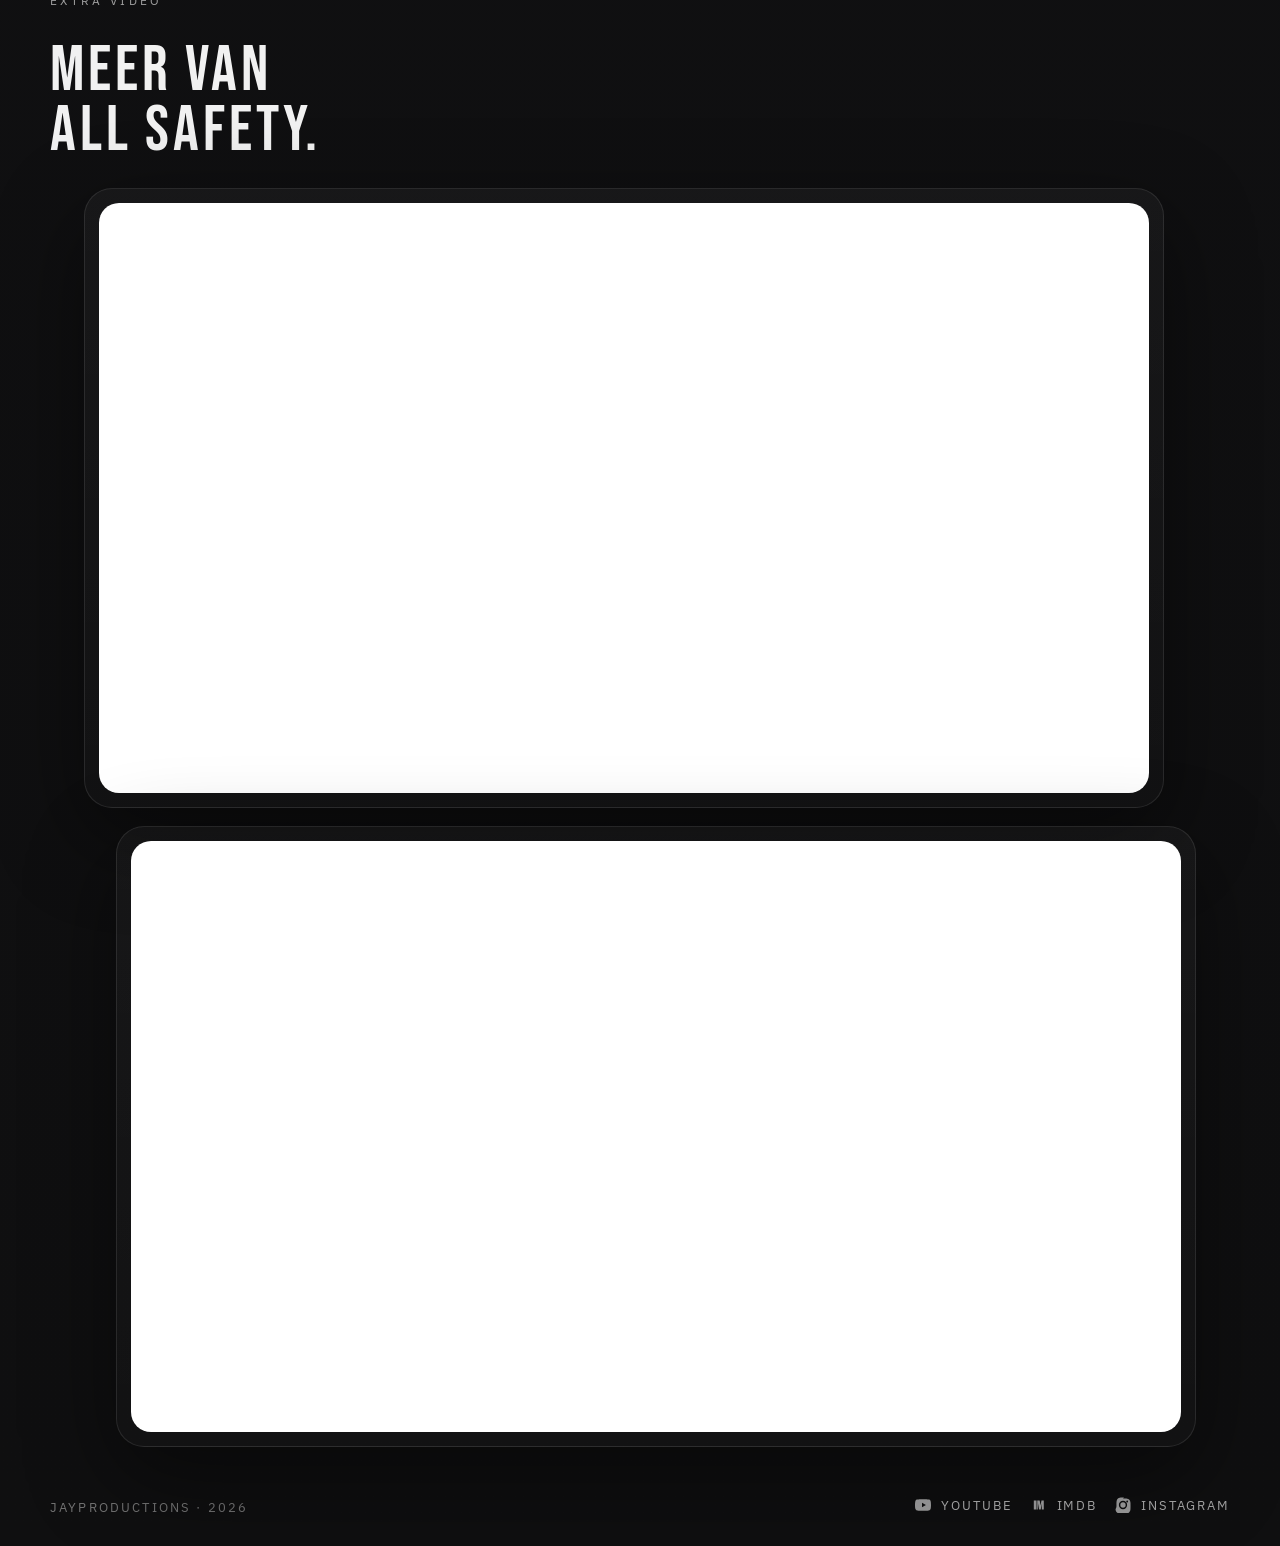
==== commit 0bb6bd22: "update." ====
--- a/Projects/all-safety.html
+++ b/Projects/all-safety.html
@@ -66,7 +66,7 @@
 				<div class="visual-card project-video-card">
 					<div class="project-video">
 						<iframe
-							src="https://www.youtube-nocookie.com/embed/3HWID2IB3Zs?rel=0&modestbranding=1&playsinline=1"
+							src="https://player.vimeo.com/video/1199089496?h=1e9e2412c3&title=0&byline=0&portrait=0"
 							title="All Safety promo video"
 							loading="lazy"
 							referrerpolicy="strict-origin-when-cross-origin"
@@ -109,8 +109,19 @@
 				<article class="video-card">
 					<div class="video-frame">
 						<iframe
-							src="https://www.youtube-nocookie.com/embed/j0ZREssLTuQ?rel=0&modestbranding=1&playsinline=1"
+							src="https://player.vimeo.com/video/1199089803?h=ad830b32a0&title=0&byline=0&portrait=0"
 							title="All Safety extra video"
+							loading="lazy"
+							referrerpolicy="strict-origin-when-cross-origin"
+							allow="accelerometer; autoplay; clipboard-write; encrypted-media; gyroscope; picture-in-picture"
+							allowfullscreen></iframe>
+					</div>
+				</article>
+				<article class="video-card">
+					<div class="video-frame">
+						<iframe
+							src="https://player.vimeo.com/video/1199090435?h=9008bb97e0&title=0&byline=0&portrait=0"
+							title="All Safety extra video 2"
 							loading="lazy"
 							referrerpolicy="strict-origin-when-cross-origin"
 							allow="accelerometer; autoplay; clipboard-write; encrypted-media; gyroscope; picture-in-picture"
--- a/styles.css
+++ b/styles.css
@@ -228,6 +228,7 @@
 	border-radius: 999px;
 	border: 1px solid transparent;
 	font-weight: 600;
+	cursor: pointer;
 	transition: transform 180ms ease, border-color 180ms ease, background-color 180ms ease, box-shadow 180ms ease;
 }
 
@@ -381,16 +382,18 @@
 
 .visual-stack {
 	display: grid;
-	grid-template-columns: 1fr 1.25fr;
+	grid-template-columns: 0.9fr 1.25fr;
 	gap: 18px;
+	align-items: stretch;
 }
 
 .visual-small {
-	min-height: 170px;
+	min-height: 220px;
 	padding: 22px;
 	display: flex;
 	flex-direction: column;
-	justify-content: space-between;
+	justify-content: flex-start;
+	gap: 18px;
 }
 
 .visual-small strong {
@@ -405,7 +408,7 @@
 }
 
 .card-wide {
-	align-self: end;
+	align-self: stretch;
 }
 
 .section {
@@ -826,6 +829,139 @@
 	transition: transform 180ms ease;
 }
 
+.gear-panel[hidden] {
+	display: none;
+}
+
+.gear-panel {
+	position: fixed;
+	inset: 0;
+	z-index: 80;
+	display: grid;
+	place-items: center;
+	padding: 24px;
+}
+
+.gear-panel-backdrop {
+	position: absolute;
+	inset: 0;
+	border: 0;
+	background: rgba(5, 5, 6, 0.78);
+	backdrop-filter: blur(12px);
+	cursor: pointer;
+}
+
+.gear-panel-content {
+	position: relative;
+	z-index: 1;
+	width: min(980px, 100%);
+	max-height: min(86vh, 900px);
+	overflow: auto;
+	padding: 28px;
+	border-radius: 28px;
+	border: 1px solid var(--border);
+	background:
+		radial-gradient(circle at top left, rgba(77, 16, 24, 0.22), transparent 34%),
+		linear-gradient(180deg, rgba(22, 22, 24, 0.98), rgba(12, 12, 13, 0.98));
+	box-shadow: var(--shadow);
+}
+
+.gear-panel-header {
+	display: flex;
+	align-items: flex-start;
+	justify-content: space-between;
+	gap: 18px;
+	padding-bottom: 18px;
+	margin-bottom: 20px;
+	border-bottom: 1px solid var(--border);
+}
+
+.gear-panel-header h2 {
+	margin: 0;
+	color: var(--text-strong);
+	font-family: 'Bebas Neue', sans-serif;
+	font-size: clamp(2.6rem, 5vw, 4.4rem);
+	font-weight: 400;
+	letter-spacing: 0.06em;
+	line-height: 0.9;
+	text-transform: uppercase;
+}
+
+.gear-close {
+	display: inline-flex;
+	align-items: center;
+	justify-content: center;
+	min-height: 42px;
+	padding: 0 16px;
+	border-radius: 999px;
+	border: 1px solid rgba(201, 201, 201, 0.16);
+	background: rgba(255, 255, 255, 0.035);
+	color: var(--text-strong);
+	font: inherit;
+	font-size: 0.72rem;
+	font-weight: 600;
+	letter-spacing: 0.14em;
+	text-transform: uppercase;
+	cursor: pointer;
+	transition: background-color 180ms ease, border-color 180ms ease, transform 180ms ease;
+}
+
+.gear-close:hover,
+.gear-close:focus-visible {
+	border-color: rgba(201, 201, 201, 0.28);
+	background: rgba(255, 255, 255, 0.07);
+	transform: translateY(-1px);
+}
+
+.gear-groups {
+	display: grid;
+	grid-template-columns: repeat(2, minmax(0, 1fr));
+	gap: 22px 28px;
+}
+
+.gear-group {
+	padding-top: 16px;
+	border-top: 1px solid rgba(201, 201, 201, 0.12);
+}
+
+.gear-group h3 {
+	margin: 0 0 12px;
+	color: rgba(201, 201, 201, 0.7);
+	font-size: 0.72rem;
+	letter-spacing: 0.22em;
+	text-transform: uppercase;
+}
+
+.gear-list {
+	display: grid;
+	gap: 0;
+	list-style: none;
+	margin: 0;
+	padding: 0;
+}
+
+.gear-list li {
+	display: grid;
+	grid-template-columns: minmax(120px, 0.42fr) 1fr;
+	gap: 14px;
+	padding: 11px 0;
+	border-bottom: 1px solid rgba(201, 201, 201, 0.08);
+}
+
+.gear-list span {
+	color: rgba(201, 201, 201, 0.58);
+	font-size: 0.76rem;
+	font-weight: 600;
+	letter-spacing: 0.12em;
+	text-transform: uppercase;
+}
+
+.gear-list strong {
+	color: var(--text-strong);
+	font-size: 0.98rem;
+	line-height: 1.35;
+}
+
 .social-link:hover,
 .social-link:focus-visible {
 	color: var(--text-strong);
@@ -921,7 +1057,7 @@
 	}
 
 	.visual-stack {
-		grid-template-columns: repeat(2, minmax(0, 1fr));
+		grid-template-columns: 0.9fr 1.25fr;
 	}
 
 	.work-card,
@@ -1220,6 +1356,35 @@
 	}
 
 	/* Ensure absolute centering on very small phones */
+
+	.gear-panel {
+		padding: 12px;
+	}
+
+	.gear-panel-content {
+		max-height: 88vh;
+		padding: 20px;
+		border-radius: 20px;
+	}
+
+	.gear-panel-header {
+		display: grid;
+		gap: 14px;
+	}
+
+	.gear-close {
+		width: 100%;
+	}
+
+	.gear-groups {
+		grid-template-columns: 1fr;
+		gap: 20px;
+	}
+
+	.gear-list li {
+		grid-template-columns: 1fr;
+		gap: 4px;
+	}
 }
 
 @media (max-width: 480px) {
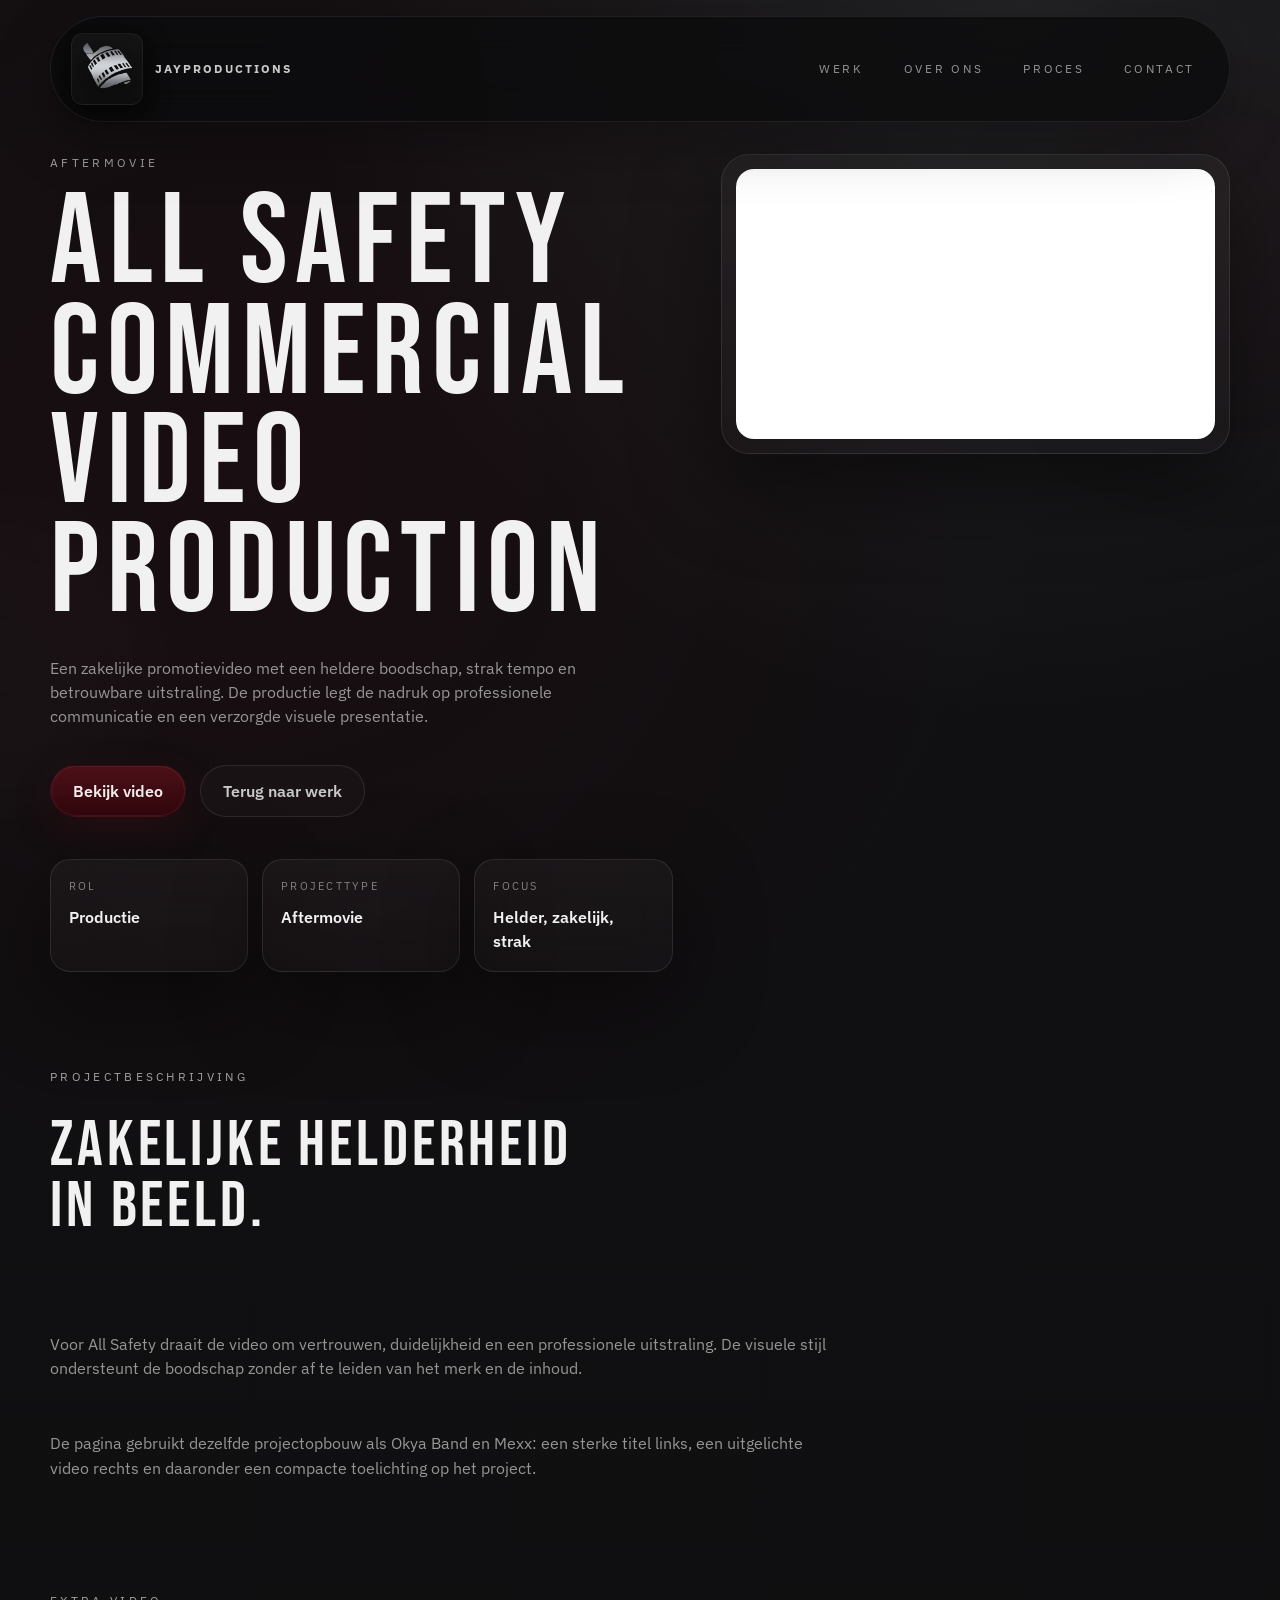
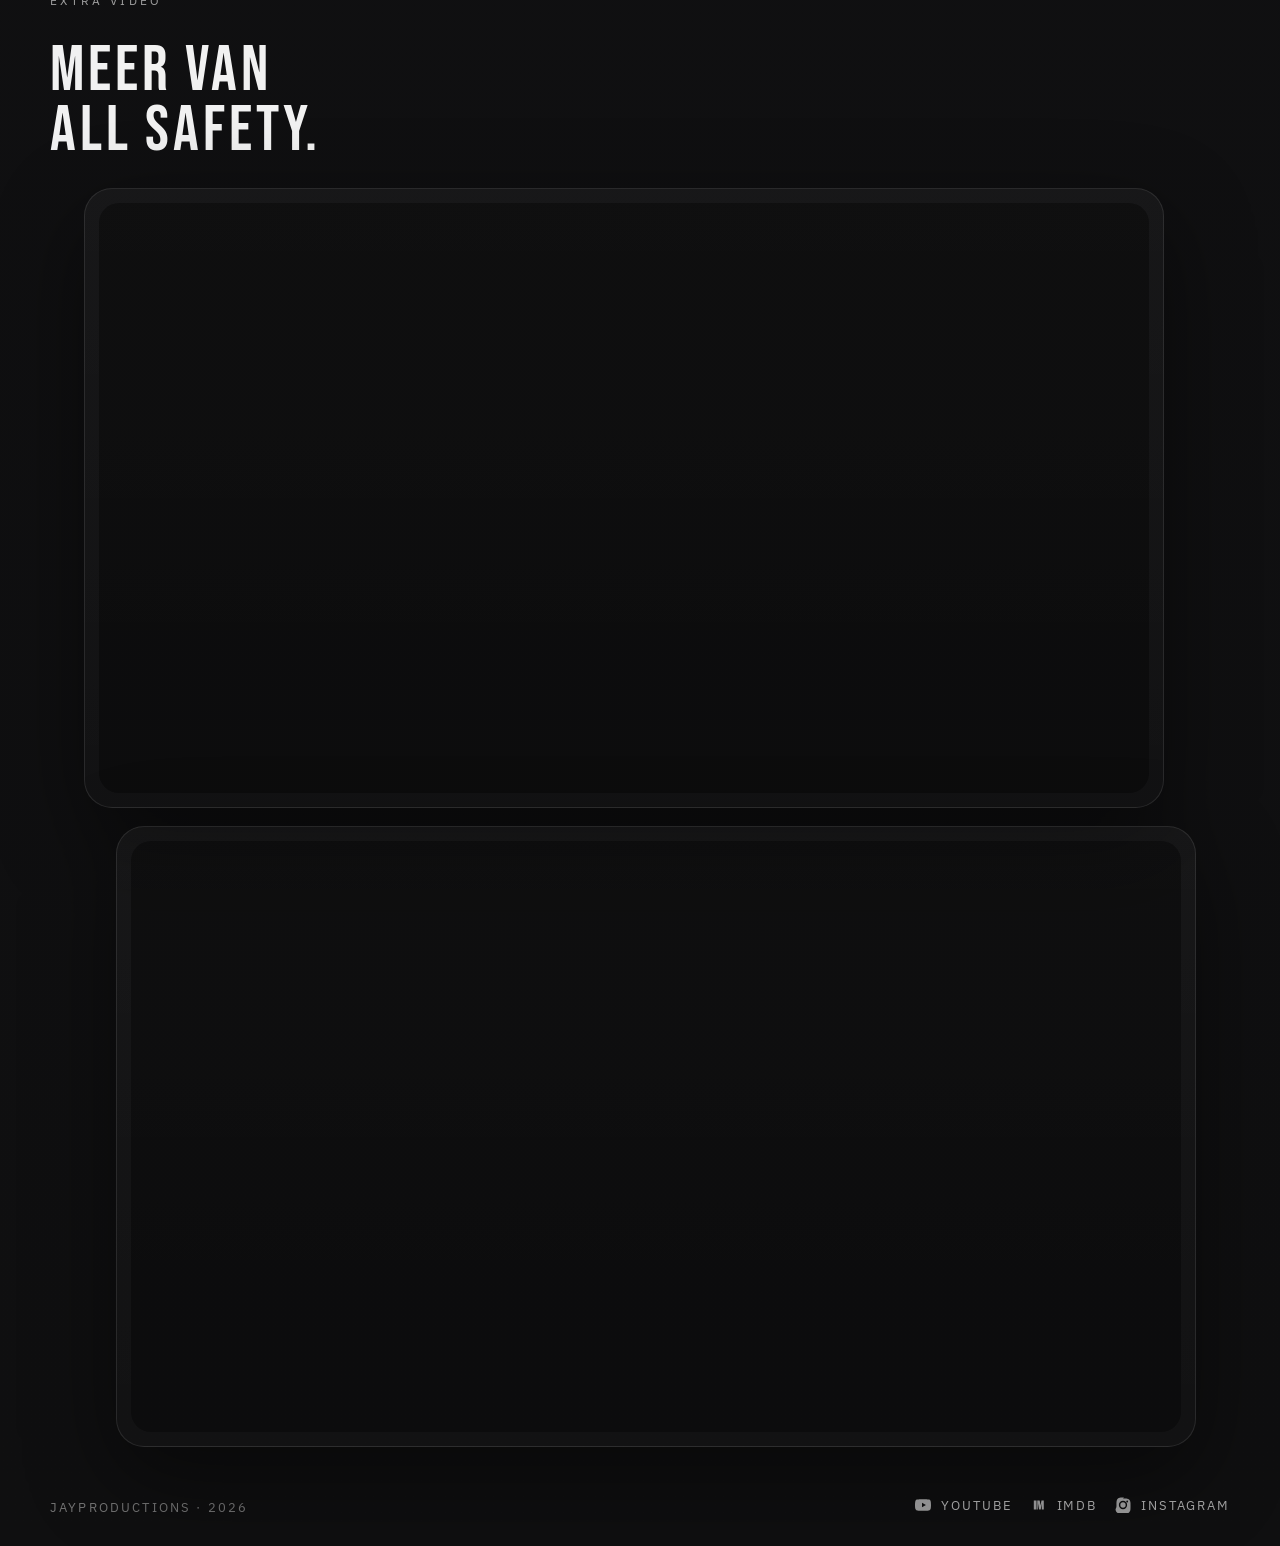
==== commit 1e973599: "Vid setting update" ====
--- a/Projects/all-safety.html
+++ b/Projects/all-safety.html
@@ -66,7 +66,7 @@
 				<div class="visual-card project-video-card">
 					<div class="project-video">
 						<iframe
-							src="https://player.vimeo.com/video/1199089496?h=1e9e2412c3&title=0&byline=0&portrait=0"
+							src="https://player.vimeo.com/video/1199089496?title=0&byline=0&portrait=0&badge=0&dnt=1"
 							title="All Safety promo video"
 							loading="lazy"
 							referrerpolicy="strict-origin-when-cross-origin"
@@ -109,7 +109,7 @@
 				<article class="video-card">
 					<div class="video-frame">
 						<iframe
-							src="https://player.vimeo.com/video/1199089803?h=ad830b32a0&title=0&byline=0&portrait=0"
+							src="https://player.vimeo.com/video/1199089803?title=0&byline=0&portrait=0&badge=0&dnt=1"
 							title="All Safety extra video"
 							loading="lazy"
 							referrerpolicy="strict-origin-when-cross-origin"
@@ -120,7 +120,7 @@
 				<article class="video-card">
 					<div class="video-frame">
 						<iframe
-							src="https://player.vimeo.com/video/1199090435?h=9008bb97e0&title=0&byline=0&portrait=0"
+							src="https://player.vimeo.com/video/1199090435?title=0&byline=0&portrait=0&badge=0&dnt=1"
 							title="All Safety extra video 2"
 							loading="lazy"
 							referrerpolicy="strict-origin-when-cross-origin"
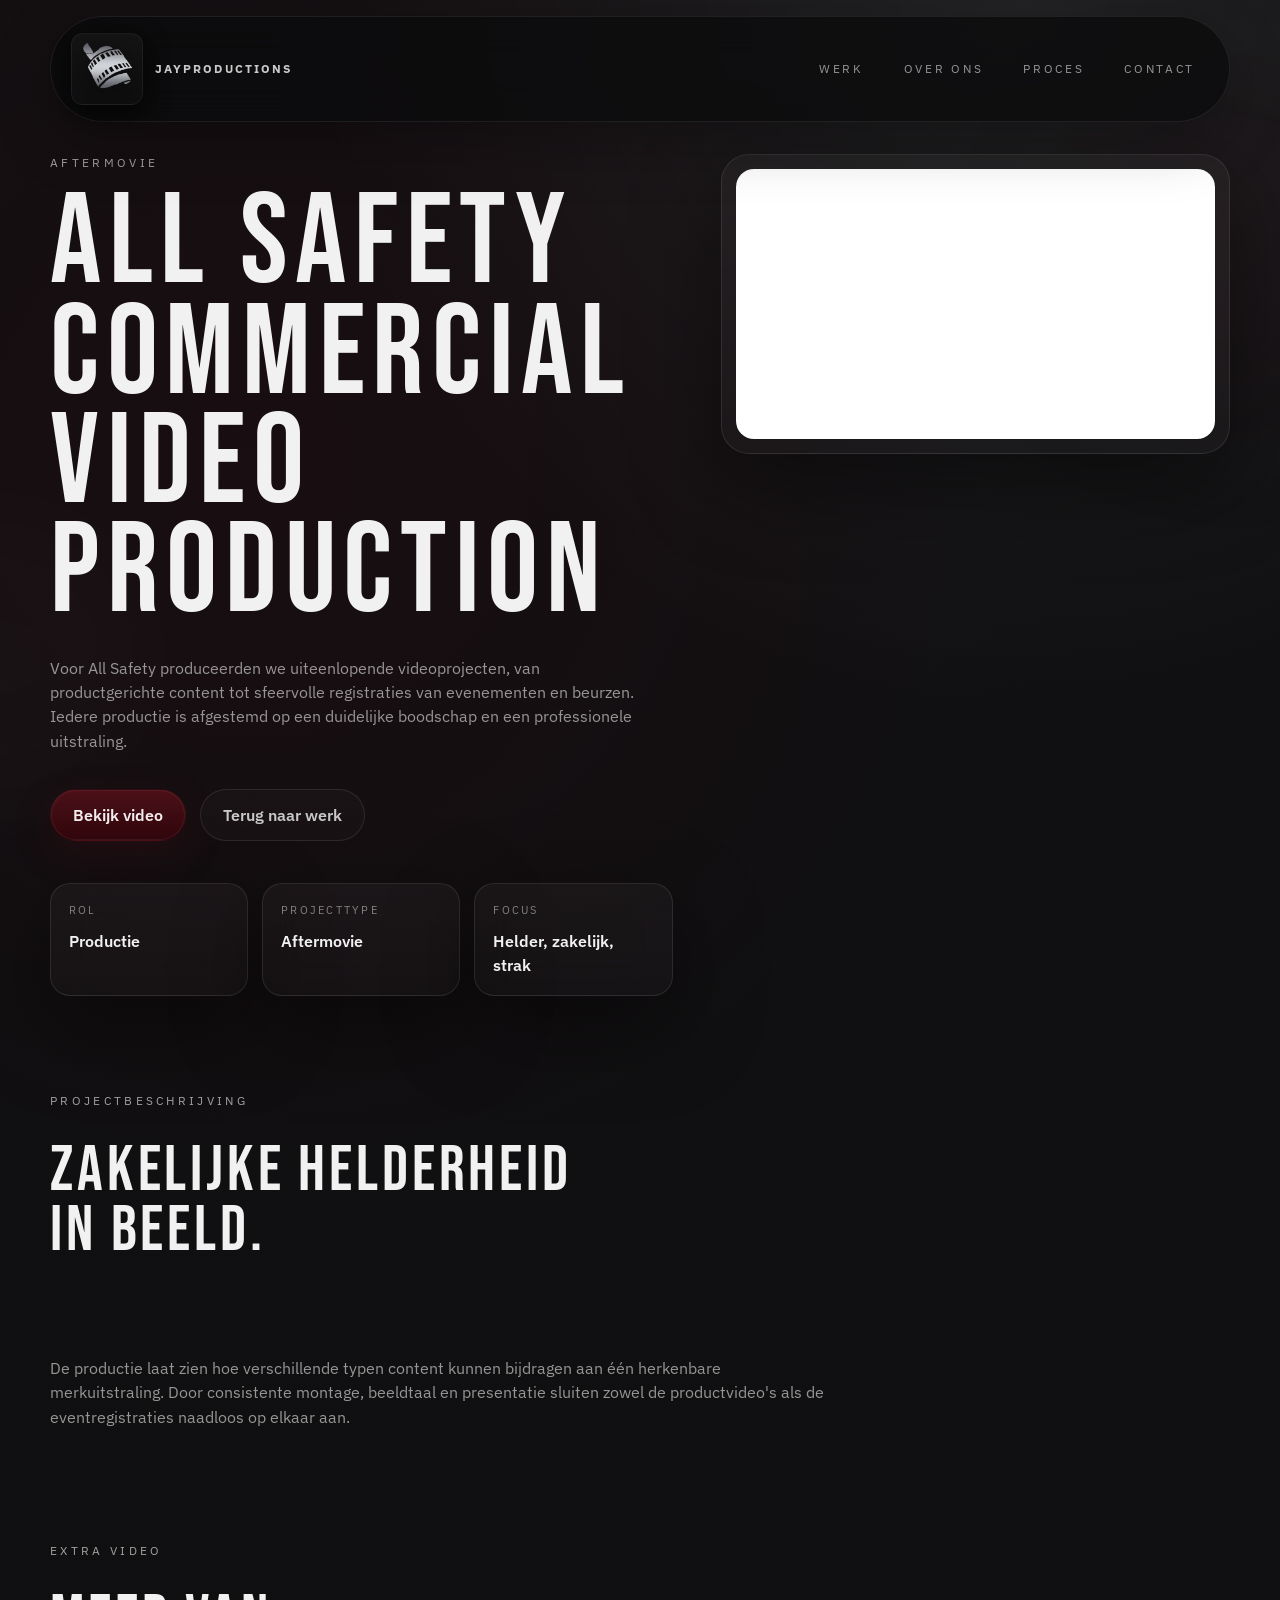
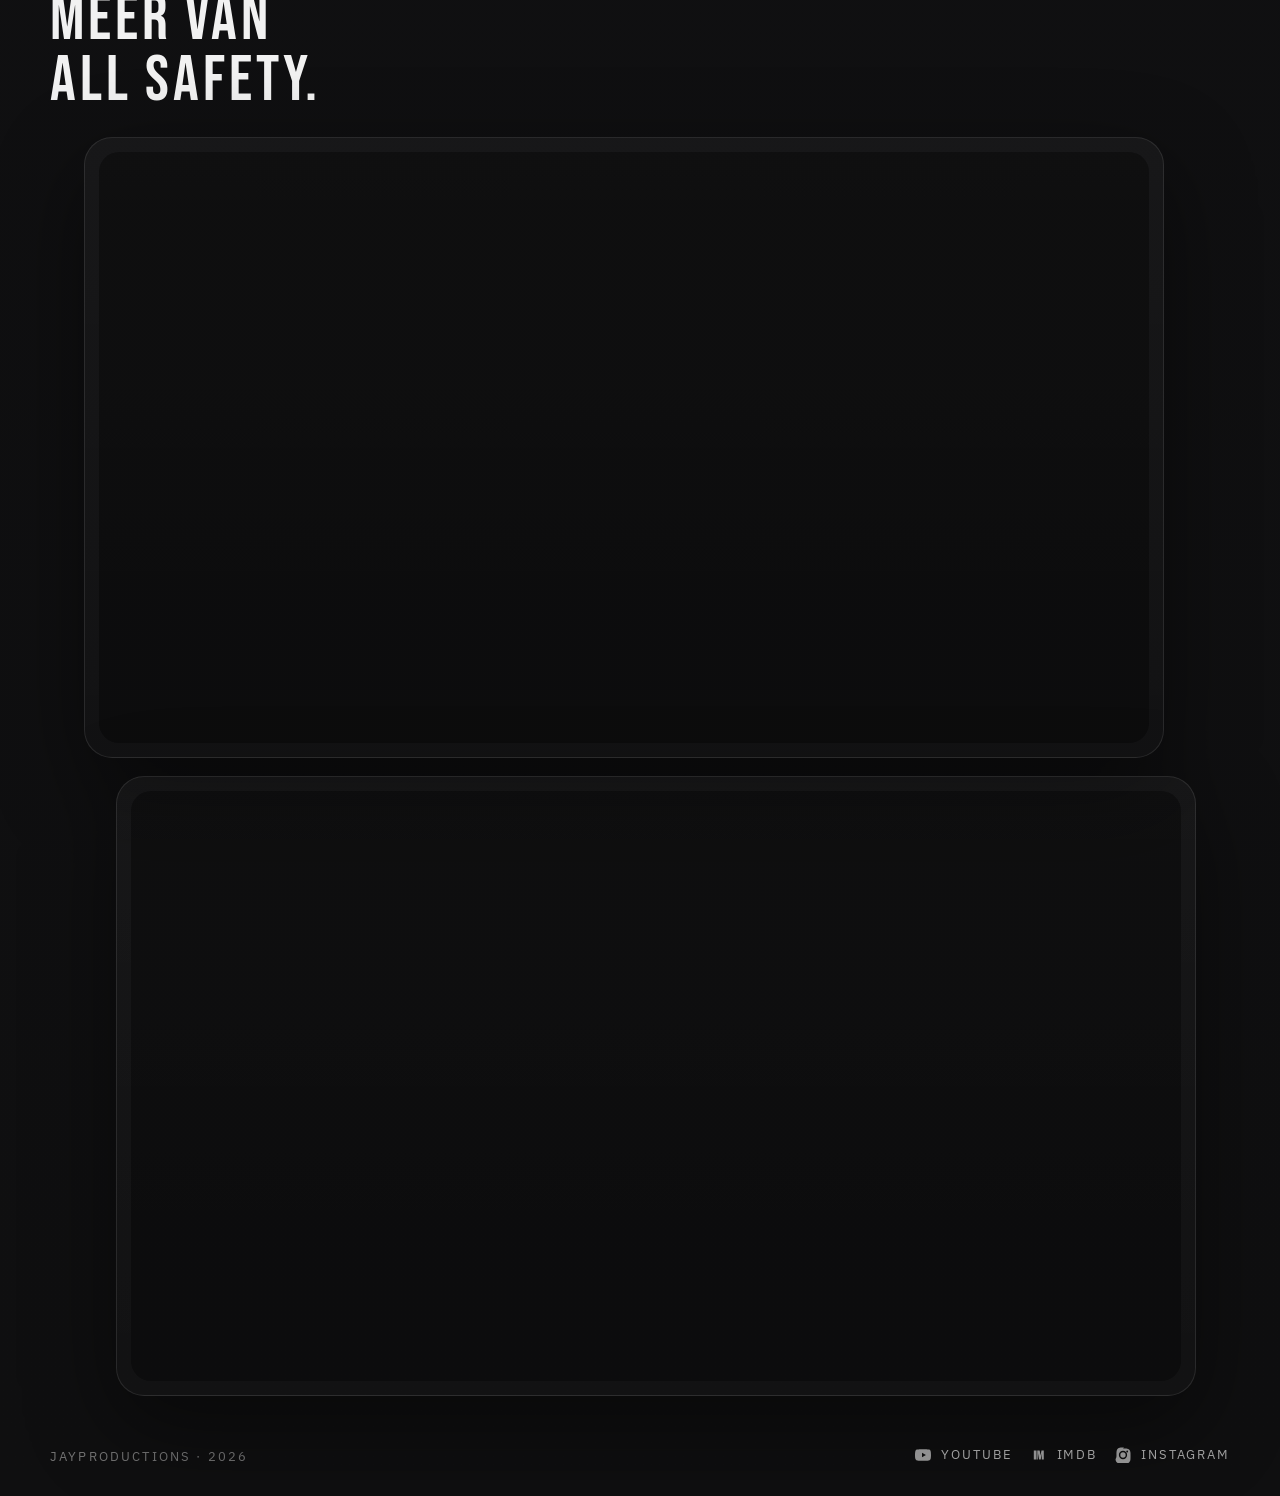
==== commit cb2021a6: "Text updates and new tag" ====
--- a/Projects/all-safety.html
+++ b/Projects/all-safety.html
@@ -39,8 +39,7 @@
 					<span>Commercial video production</span>
 				</h1>
 				<p class="lead">
-					Een zakelijke promotievideo met een heldere boodschap, strak tempo en betrouwbare uitstraling.
-					De productie legt de nadruk op professionele communicatie en een verzorgde visuele presentatie.
+					Voor All Safety produceerden we uiteenlopende videoprojecten, van productgerichte content tot sfeervolle registraties van evenementen en beurzen. Iedere productie is afgestemd op een duidelijke boodschap en een professionele uitstraling.
 				</p>
 				<div class="hero-actions">
 					<a class="button button-primary" href="#video">Bekijk video</a>
@@ -87,12 +86,7 @@
 			</div>
 			<div class="split-content project-copy">
 				<p>
-					Voor All Safety draait de video om vertrouwen, duidelijkheid en een professionele uitstraling.
-					De visuele stijl ondersteunt de boodschap zonder af te leiden van het merk en de inhoud.
-				</p>
-				<p>
-					De pagina gebruikt dezelfde projectopbouw als Okya Band en Mexx: een sterke titel links,
-					een uitgelichte video rechts en daaronder een compacte toelichting op het project.
+					De productie laat zien hoe verschillende typen content kunnen bijdragen aan één herkenbare merkuitstraling. Door consistente montage, beeldtaal en presentatie sluiten zowel de productvideo's als de eventregistraties naadloos op elkaar aan.
 				</p>
 			</div>
 		</section>
--- a/styles.css
+++ b/styles.css
@@ -450,11 +450,15 @@
 }
 
 .work-tools {
-	display: flex;
-	justify-content: space-between;
-	align-items: center;
-	gap: 18px;
-	margin: 0 0 22px;
+	display: grid;
+	grid-template-columns: minmax(0, 1fr) auto;
+	align-items: start;
+	gap: 18px 28px;
+	margin: 0 0 30px;
+	padding: 14px;
+	border: 1px solid rgba(201, 201, 201, 0.08);
+	border-radius: 24px;
+	background: rgba(255, 255, 255, 0.018);
 }
 
 .tag-filters,
@@ -465,18 +469,26 @@
 	gap: 10px;
 }
 
+.tag-filters {
+	justify-content: flex-start;
+}
+
+.sort-controls {
+	justify-content: flex-end;
+}
+
 .filter-chip,
 .sort-button {
 	display: inline-flex;
 	align-items: center;
 	justify-content: center;
-	min-height: 40px;
+	min-height: 38px;
 	border-radius: 999px;
 	border: 1px solid rgba(201, 201, 201, 0.14);
 	background: rgba(255, 255, 255, 0.025);
 	color: rgba(201, 201, 201, 0.76);
 	font: inherit;
-	font-size: 0.72rem;
+	font-size: 0.68rem;
 	font-weight: 600;
 	letter-spacing: 0.14em;
 	text-transform: uppercase;
@@ -485,11 +497,11 @@
 }
 
 .filter-chip {
-	padding: 0 14px;
+	padding: 0 13px;
 }
 
 .sort-button {
-	padding: 0 16px;
+	padding: 0 15px;
 }
 
 .filter-chip:hover,
@@ -516,11 +528,12 @@
 }
 
 .work-card {
-	min-height: 300px;
+	min-height: 340px;
 	padding: 28px;
 	display: flex;
 	flex-direction: column;
-	justify-content: space-between;
+	justify-content: flex-start;
+	gap: 18px;
 }
 
 .work-card.is-hidden {
@@ -574,7 +587,7 @@
 	display: inline-flex;
 	align-items: center;
 	align-self: flex-start;
-	margin-top: 18px;
+	margin-top: auto;
 	padding: 10px 16px;
 	border-radius: 999px;
 	border: 1px solid var(--border);
@@ -1088,8 +1101,8 @@
 	}
 
 	.work-tools {
-		flex-direction: column;
-		align-items: stretch;
+		grid-template-columns: 1fr;
+		padding: 14px 12px;
 	}
 
 	.tag-filters,
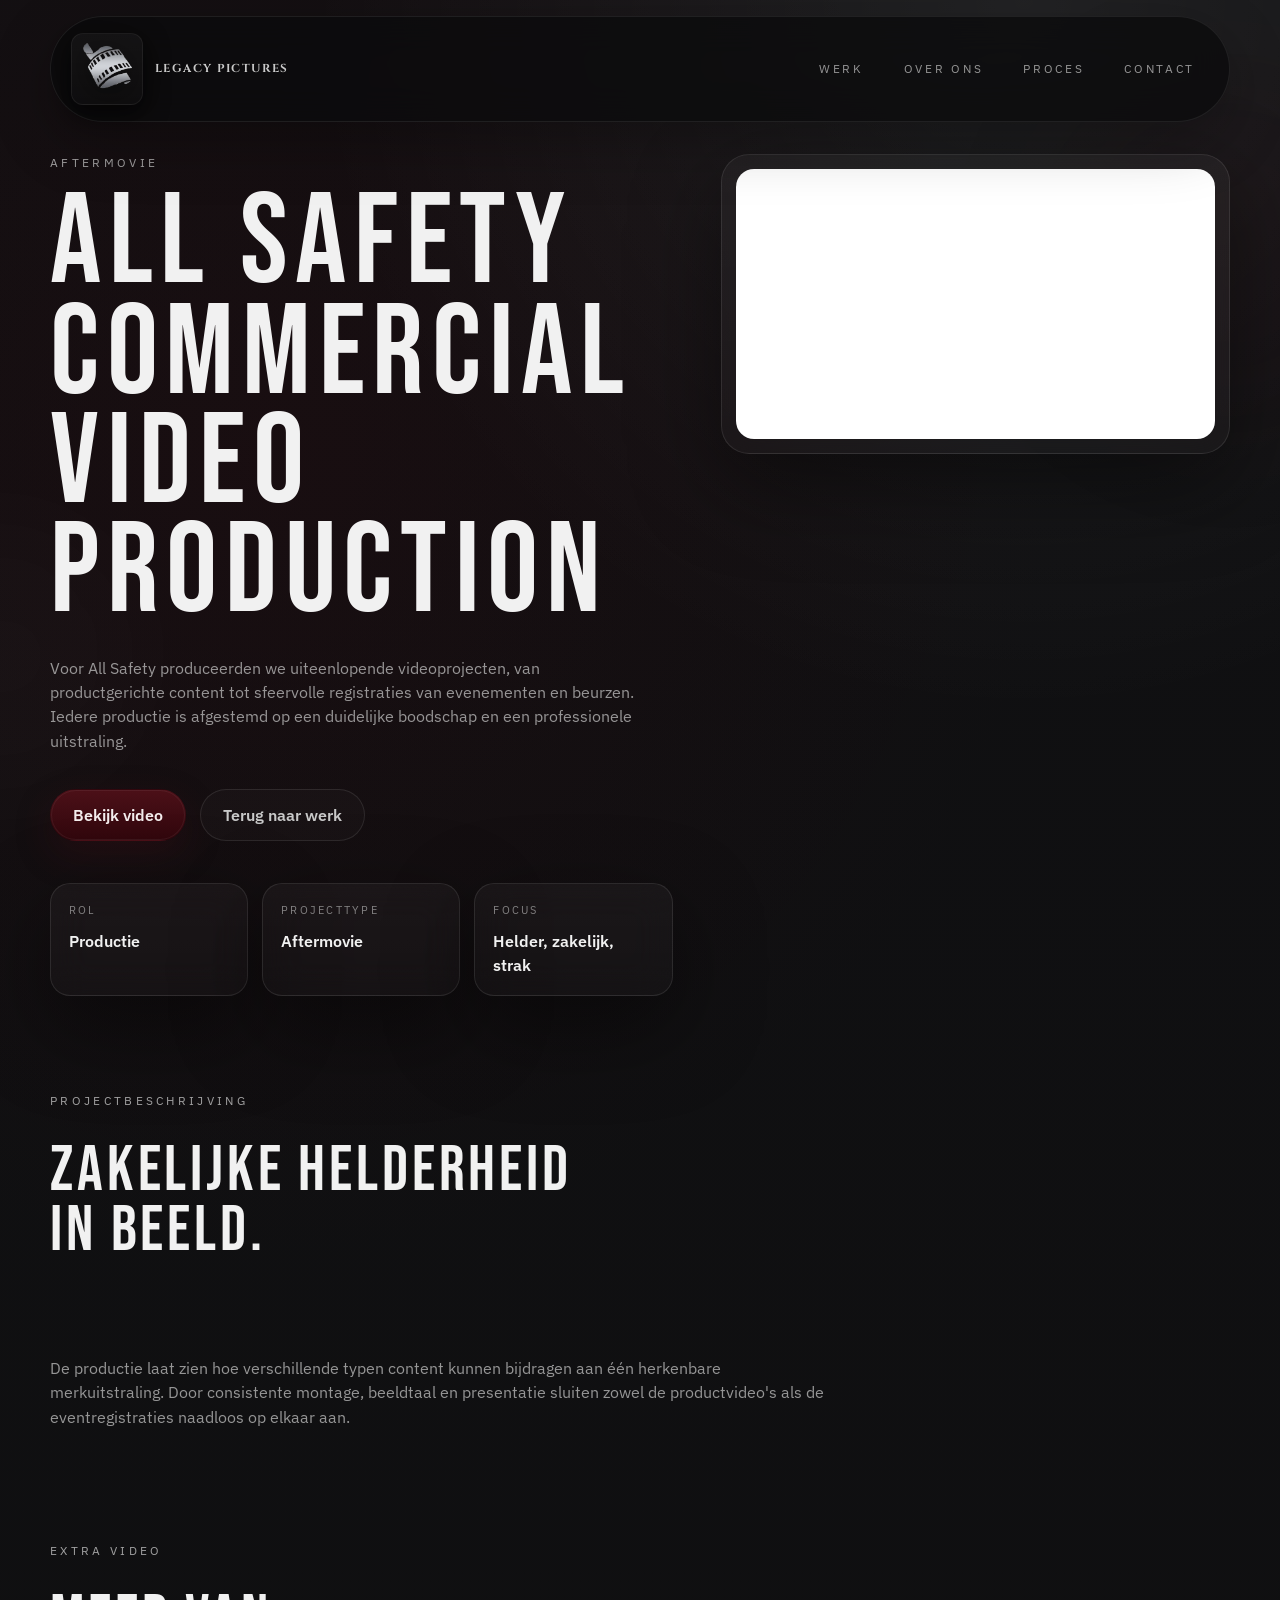
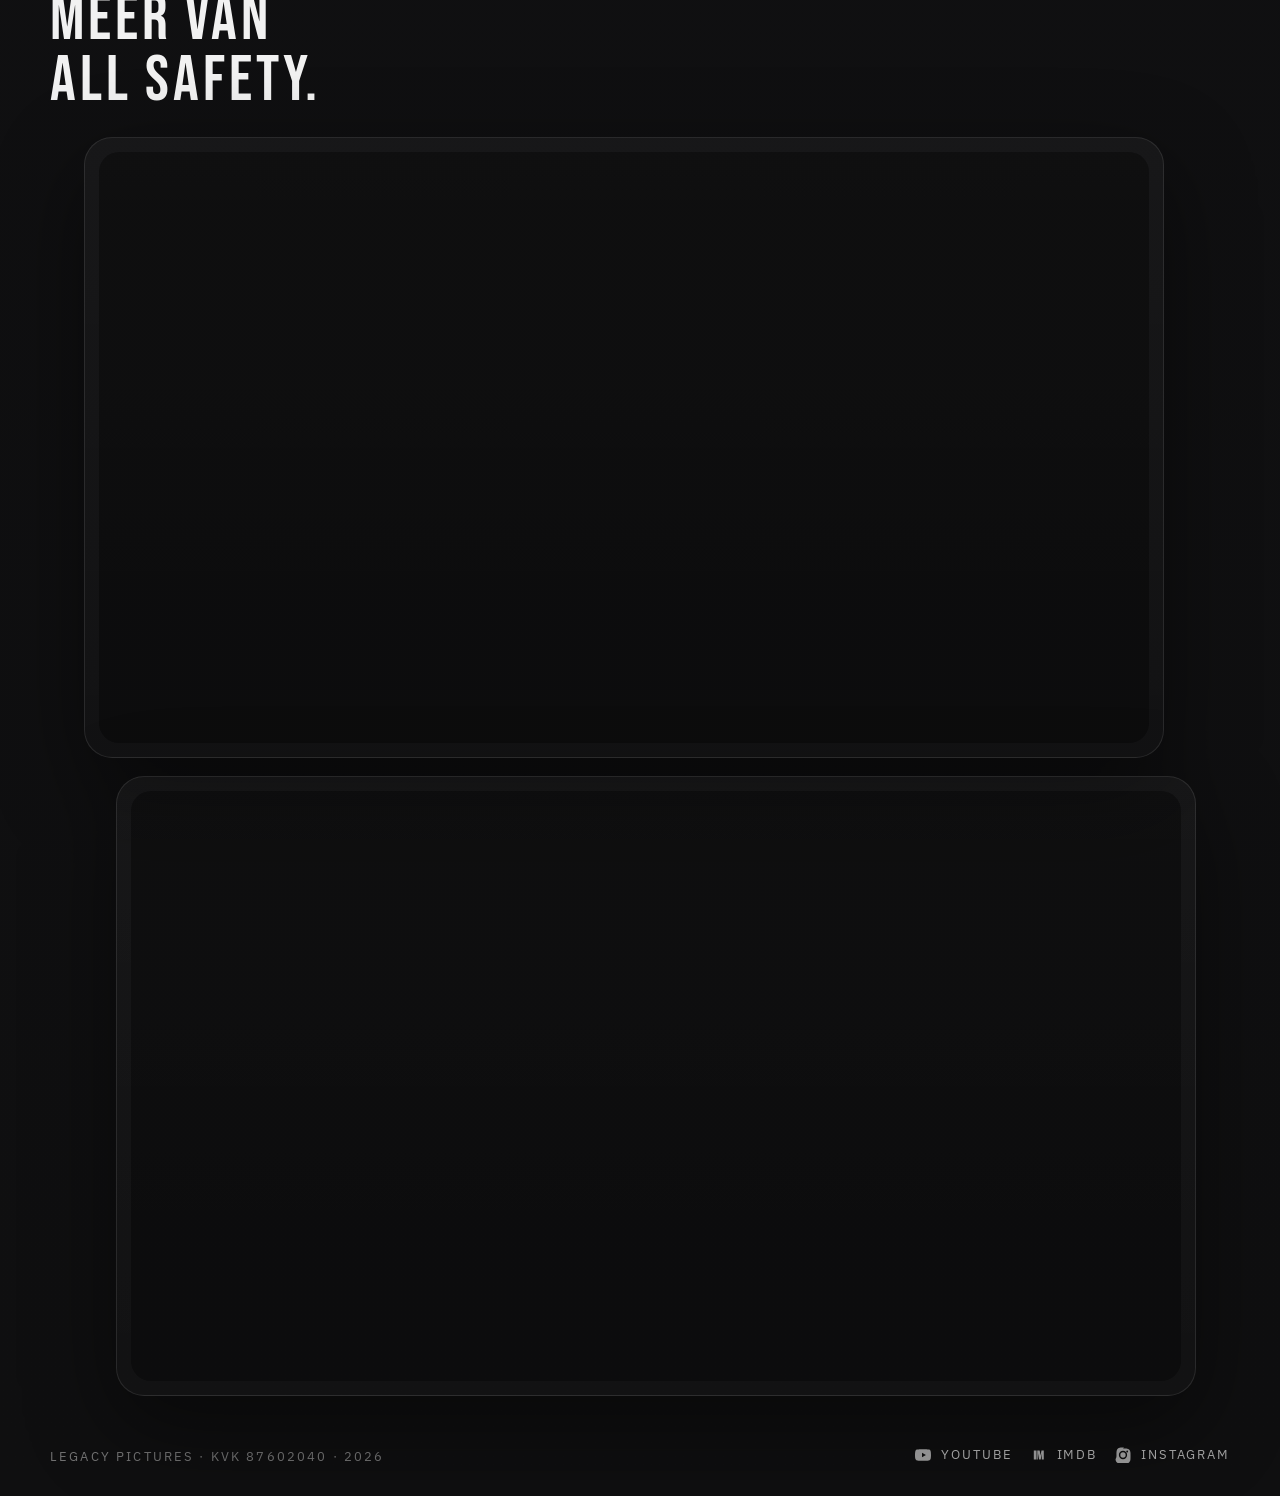
==== commit 482833ce: "Addition of a lot Text fixes, project additions and SEO" ====
--- a/Projects/all-safety.html
+++ b/Projects/all-safety.html
@@ -3,24 +3,50 @@
 <head>
 	<meta charset="UTF-8" />
 	<meta name="viewport" content="width=device-width, initial-scale=1.0" />
-	<meta name="description" content="All Safety projectpagina van JayProductions." />
-	<title>All Safety | JayProductions</title>
+	<meta name="description" content="All Safety bedrijfsvideo's door Legacy Pictures: productgerichte content, eventregistraties en professionele videoproducties met een heldere boodschap." />
+	<meta name="robots" content="index, follow" />
+	<meta property="og:locale" content="nl_NL" />
+	<meta property="og:type" content="article" />
+	<meta property="og:title" content="All Safety Bedrijfsvideo's | Legacy Pictures" />
+	<meta property="og:description" content="Productgerichte content, eventregistraties en professionele videoproducties met een heldere boodschap." />
+	<meta property="og:url" content="https://legacypictures.nl/Projects/all-safety.html" />
+	<meta property="og:site_name" content="Legacy Pictures" />
+	<meta property="og:image" content="https://legacypictures.nl/images/mainpage.jpeg" />
+	<meta name="twitter:card" content="summary_large_image" />
+	<meta name="twitter:title" content="All Safety Bedrijfsvideo's | Legacy Pictures" />
+	<meta name="twitter:description" content="Productgerichte content, eventregistraties en professionele videoproducties met een heldere boodschap." />
+	<meta name="twitter:image" content="https://legacypictures.nl/images/mainpage.jpeg" />
+	<link rel="canonical" href="https://legacypictures.nl/Projects/all-safety.html" />
+	<title>All Safety Bedrijfsvideo's | Legacy Pictures</title>
 	<link rel="icon" href="../images/favicon.jpeg" type="image/jpeg" />
 	<link rel="preconnect" href="https://fonts.googleapis.com" />
 	<link rel="preconnect" href="https://fonts.gstatic.com" crossorigin />
-	<link href="https://fonts.googleapis.com/css2?family=IBM+Plex+Sans:wght@400;500;600;700&family=Bebas+Neue&display=swap" rel="stylesheet" />
+	<link href="https://fonts.googleapis.com/css2?family=IBM+Plex+Sans:wght@400;500;600;700&family=Bebas+Neue&family=Cinzel:wght@600;700&display=swap" rel="stylesheet" />
 	<link rel="stylesheet" href="../styles.css" />
+	<script type="application/ld+json">
+	{
+		"@context": "https://schema.org",
+		"@type": "CreativeWork",
+		"name": "All Safety Bedrijfsvideo's",
+		"description": "Productgerichte content, eventregistraties en professionele videoproducties met een heldere boodschap.",
+		"url": "https://legacypictures.nl/Projects/all-safety.html",
+		"creator": {
+			"@type": "Organization",
+			"name": "Legacy Pictures"
+		}
+	}
+	</script>
 </head>
 <body id="top">
 	<div class="ambient ambient-one"></div>
 	<div class="ambient ambient-two"></div>
 
 	<header class="topbar">
-		<a class="brand" href="../index.html" aria-label="JayProductions home">
+		<a class="brand" href="../index.html" aria-label="Legacy Pictures home">
 			<span class="brand-mark">
-				<img class="brand-logo" src="../images/JPlogo.jpeg" alt="Jay Productions logo" />
+				<img class="brand-logo" src="../images/JPlogo.jpeg" alt="Legacy Pictures logo" />
 			</span>
-			<span class="brand-text">JayProductions</span>
+			<span class="brand-text">Legacy Pictures</span>
 		</a>
 		<nav class="nav" aria-label="Primary navigation">
 			<a href="../index.html#work">Werk</a>
@@ -127,7 +153,7 @@
 	</main>
 
 	<footer class="footer">
-		<span>JayProductions</span>
+		<span>Legacy Pictures · KvK 87602040</span>
 		<div class="footer-links" aria-label="Social links">
 			<a class="social-link" href="https://www.youtube.com/@Jay-Productions" target="_blank" rel="noreferrer" aria-label="YouTube">
 				<svg viewBox="0 0 24 24" aria-hidden="true" focusable="false">
--- a/styles.css
+++ b/styles.css
@@ -1,4 +1,4 @@
-@import url('https://fonts.googleapis.com/css2?family=IBM+Plex+Sans:wght@400;500;600;700&family=Bebas+Neue&display=swap');
+@import url('https://fonts.googleapis.com/css2?family=IBM+Plex+Sans:wght@400;500;600;700&family=Bebas+Neue&family=Cinzel:wght@600;700&display=swap');
 
 :root {
 	color-scheme: dark;
@@ -88,6 +88,12 @@
 	font-size: 0.72rem;
 }
 
+.brand-text {
+	font-family: 'Cinzel', serif;
+	font-weight: 700;
+	letter-spacing: 0.12em;
+}
+
 .brand-mark {
 	/* keep the container modestly sized and consistent */
 	width: 72px;
@@ -528,12 +534,12 @@
 }
 
 .work-card {
-	min-height: 340px;
-	padding: 28px;
+	min-height: 420px;
+	padding: 22px;
 	display: flex;
 	flex-direction: column;
 	justify-content: flex-start;
-	gap: 18px;
+	gap: 16px;
 }
 
 .work-card.is-hidden {
@@ -554,8 +560,93 @@
 
 .work-card.featured {
 	background:
-		radial-gradient(circle at top right, rgba(111, 31, 44, 0.28), transparent 32%),
-		linear-gradient(180deg, rgba(255, 255, 255, 0.05), rgba(255, 255, 255, 0.02));
+	radial-gradient(circle at top right, rgba(111, 31, 44, 0.28), transparent 32%),
+	linear-gradient(180deg, rgba(255, 255, 255, 0.05), rgba(255, 255, 255, 0.02));
+}
+
+.work-media {
+	position: relative;
+	margin: 0;
+	width: 100%;
+	aspect-ratio: 16 / 9;
+	overflow: hidden;
+	border-radius: 18px;
+	border: 1px solid rgba(255, 255, 255, 0.08);
+	background:
+		linear-gradient(135deg, rgba(77, 16, 24, 0.35), rgba(255, 255, 255, 0.035)),
+		#111113;
+	box-shadow: 0 18px 42px rgba(0, 0, 0, 0.24);
+}
+
+.work-media::before {
+	content: '';
+	position: absolute;
+	inset: 0;
+	z-index: 1;
+	background: linear-gradient(180deg, rgba(0, 0, 0, 0.08), rgba(0, 0, 0, 0.36));
+	pointer-events: none;
+}
+
+.work-media::after {
+	content: '▶';
+	position: absolute;
+	left: 18px;
+	bottom: 16px;
+	z-index: 2;
+	width: 42px;
+	height: 42px;
+	display: flex;
+	align-items: center;
+	justify-content: center;
+	padding-left: 3px;
+	border-radius: 999px;
+	background:
+		linear-gradient(180deg, rgba(77, 16, 24, 0.92), rgba(50, 7, 13, 0.92));
+	color: #f7f2f2;
+	font-size: 0.78rem;
+	box-shadow: 0 14px 34px rgba(0, 0, 0, 0.35), 0 0 0 1px rgba(255, 255, 255, 0.12) inset;
+}
+
+.work-media-photo::after {
+	display: none;
+}
+
+.work-media img {
+	width: 100%;
+	height: 100%;
+	display: block;
+	object-fit: cover;
+	transform: scale(1.01);
+	filter: saturate(0.92) contrast(1.04);
+	transition: transform 320ms ease, filter 320ms ease;
+}
+
+.work-media-badge {
+	position: absolute;
+	right: 14px;
+	top: 14px;
+	z-index: 2;
+	padding: 7px 10px;
+	border-radius: 999px;
+	border: 1px solid rgba(255, 255, 255, 0.13);
+	background: rgba(8, 8, 9, 0.58);
+	color: rgba(241, 241, 241, 0.84);
+	font-size: 0.62rem;
+	font-weight: 700;
+	letter-spacing: 0.18em;
+	text-transform: uppercase;
+	backdrop-filter: blur(12px);
+}
+
+.work-card:hover .work-media img,
+.work-card:focus-within .work-media img {
+	transform: scale(1.055);
+	filter: saturate(1.05) contrast(1.08);
+}
+
+.work-card:hover .work-media,
+.work-card:focus-within .work-media {
+	border-color: rgba(201, 201, 201, 0.18);
 }
 
 .work-meta {
@@ -758,6 +849,16 @@
 	min-height: 150px;
 }
 
+.form-guard {
+	position: absolute;
+	left: -10000px;
+	width: 1px;
+	height: 1px;
+	overflow: hidden;
+	opacity: 0;
+	pointer-events: none;
+}
+
 .contact-form input::placeholder,
 .contact-form textarea::placeholder {
 	color: rgba(201, 201, 201, 0.42);
@@ -788,6 +889,24 @@
 .form-status {
 	min-height: 1.4em;
 	color: rgba(201, 201, 201, 0.88);
+}
+
+.form-status[data-state="success"] {
+	color: #d8f5df;
+}
+
+.form-status[data-state="error"] {
+	color: #ffc7c7;
+}
+
+.form-status[data-state="pending"] {
+	color: rgba(241, 241, 241, 0.86);
+}
+
+.contact-form button[disabled] {
+	cursor: wait;
+	opacity: 0.72;
+	transform: none;
 }
 
 .footer {
